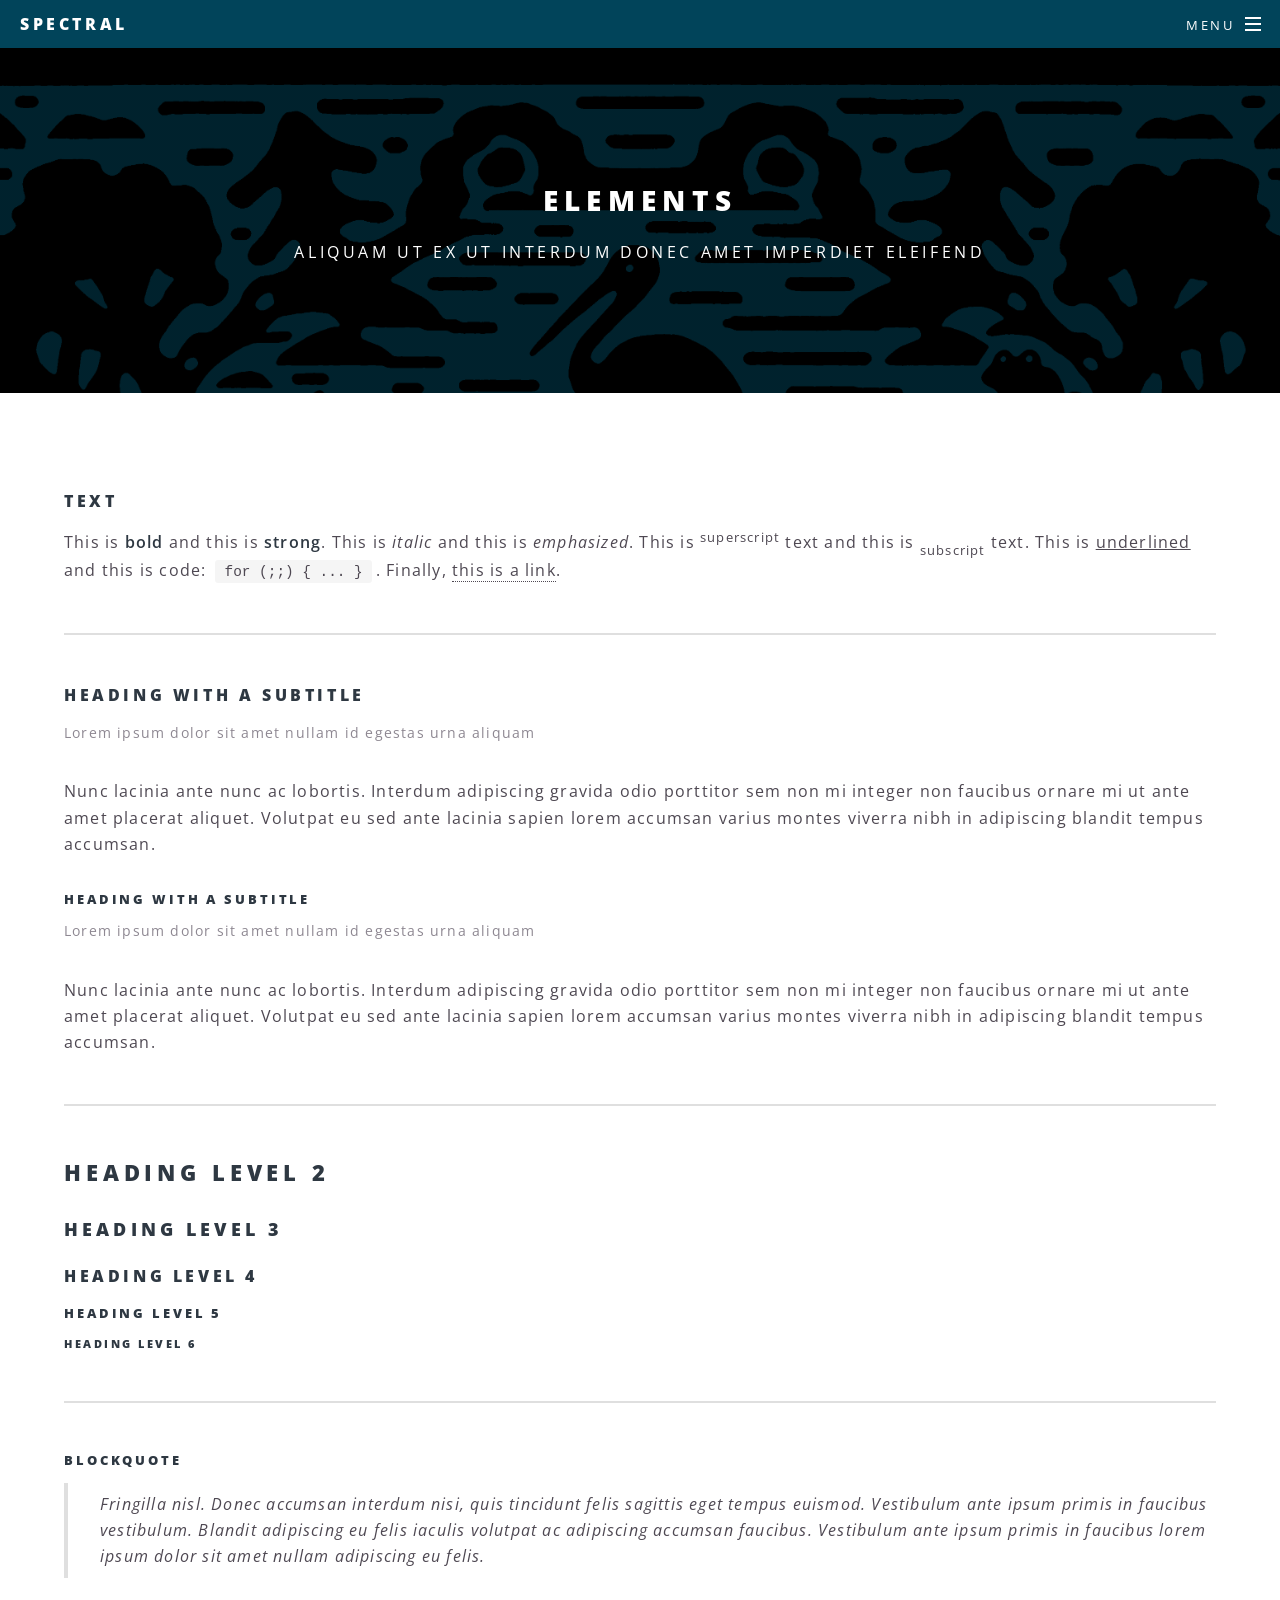
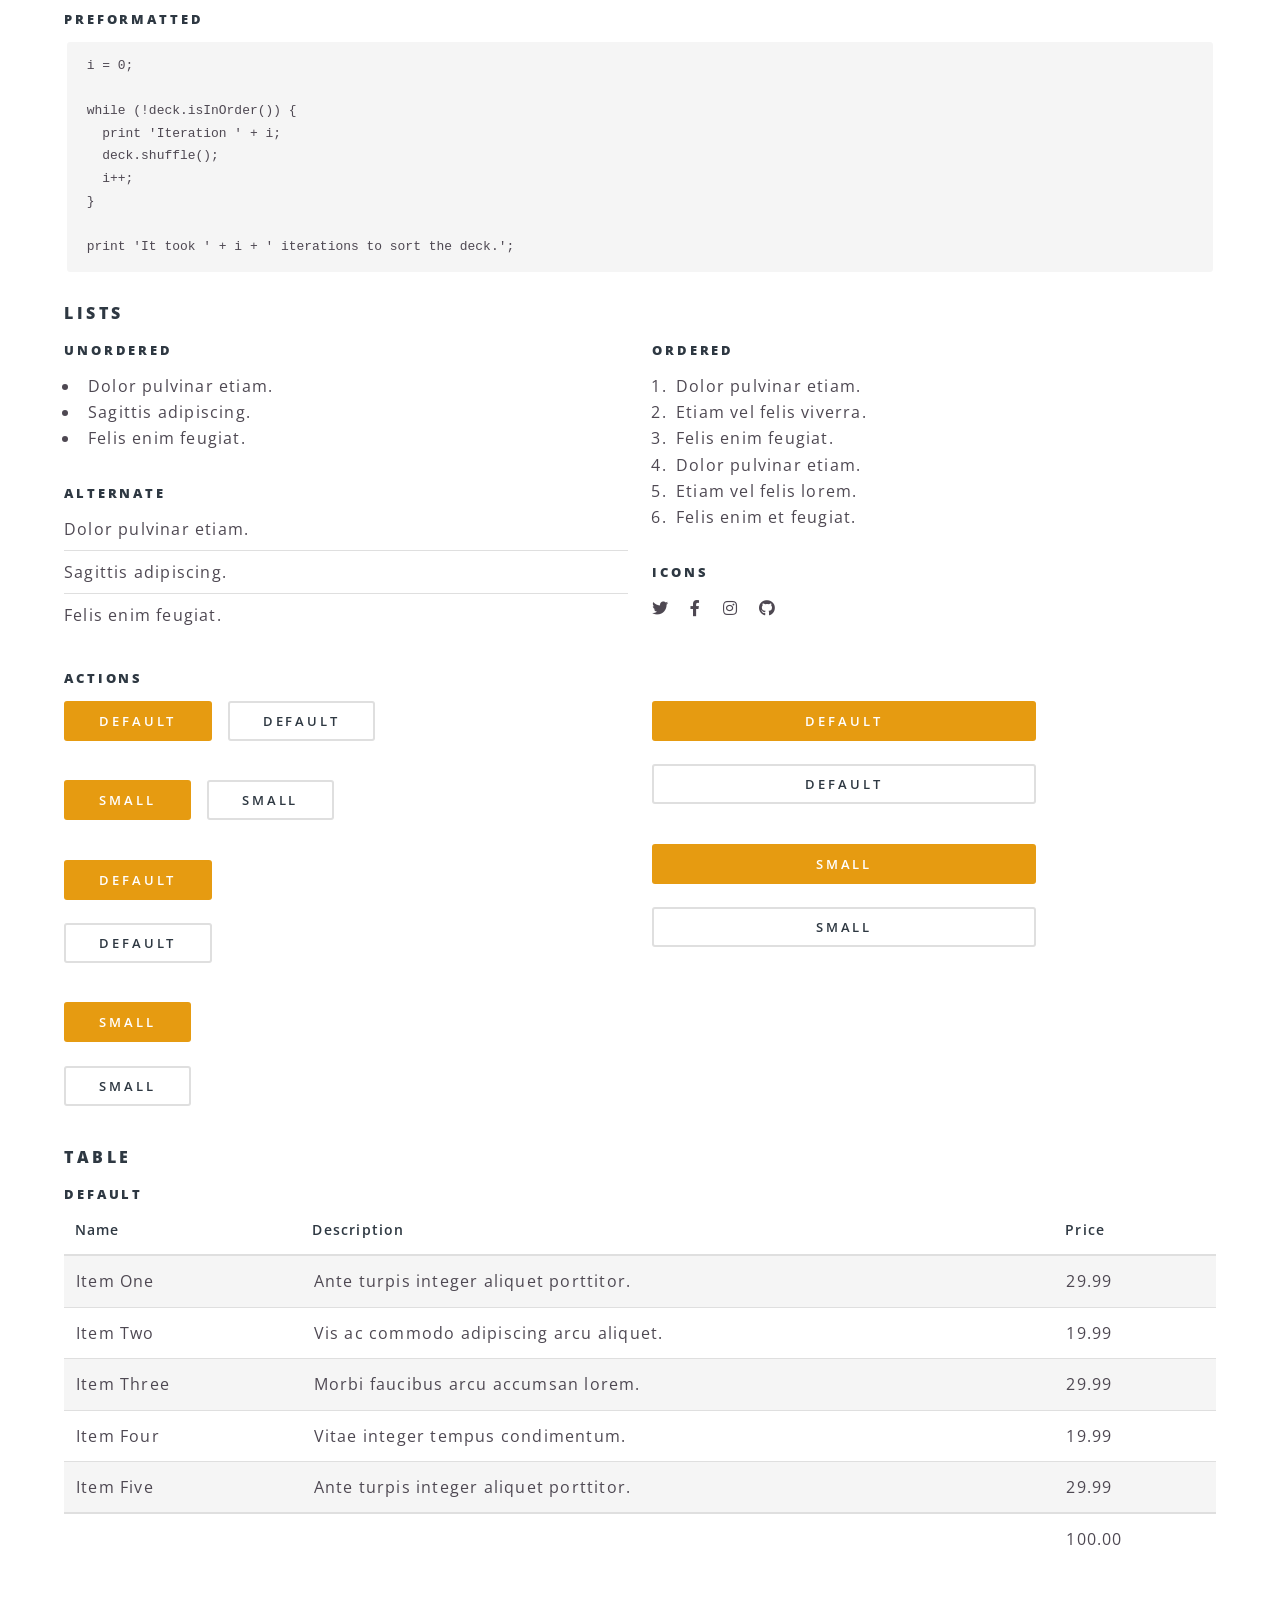
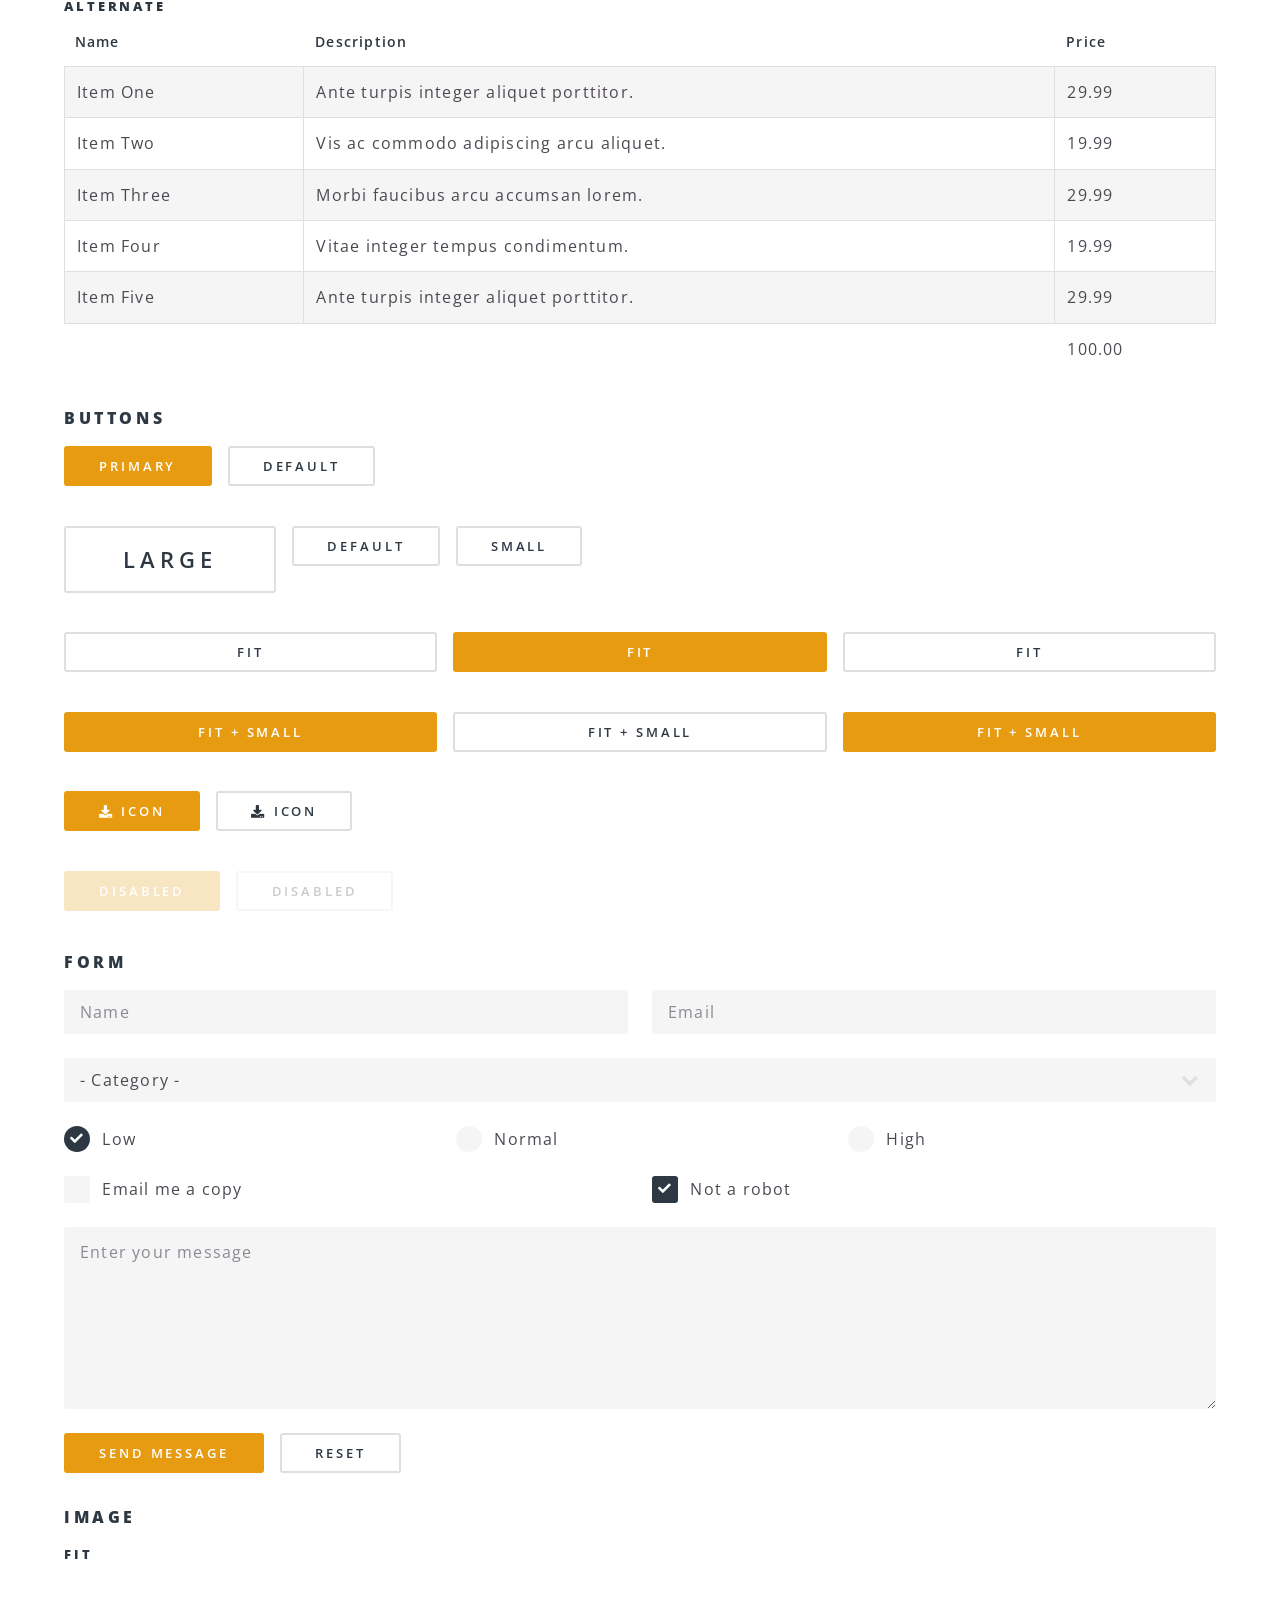
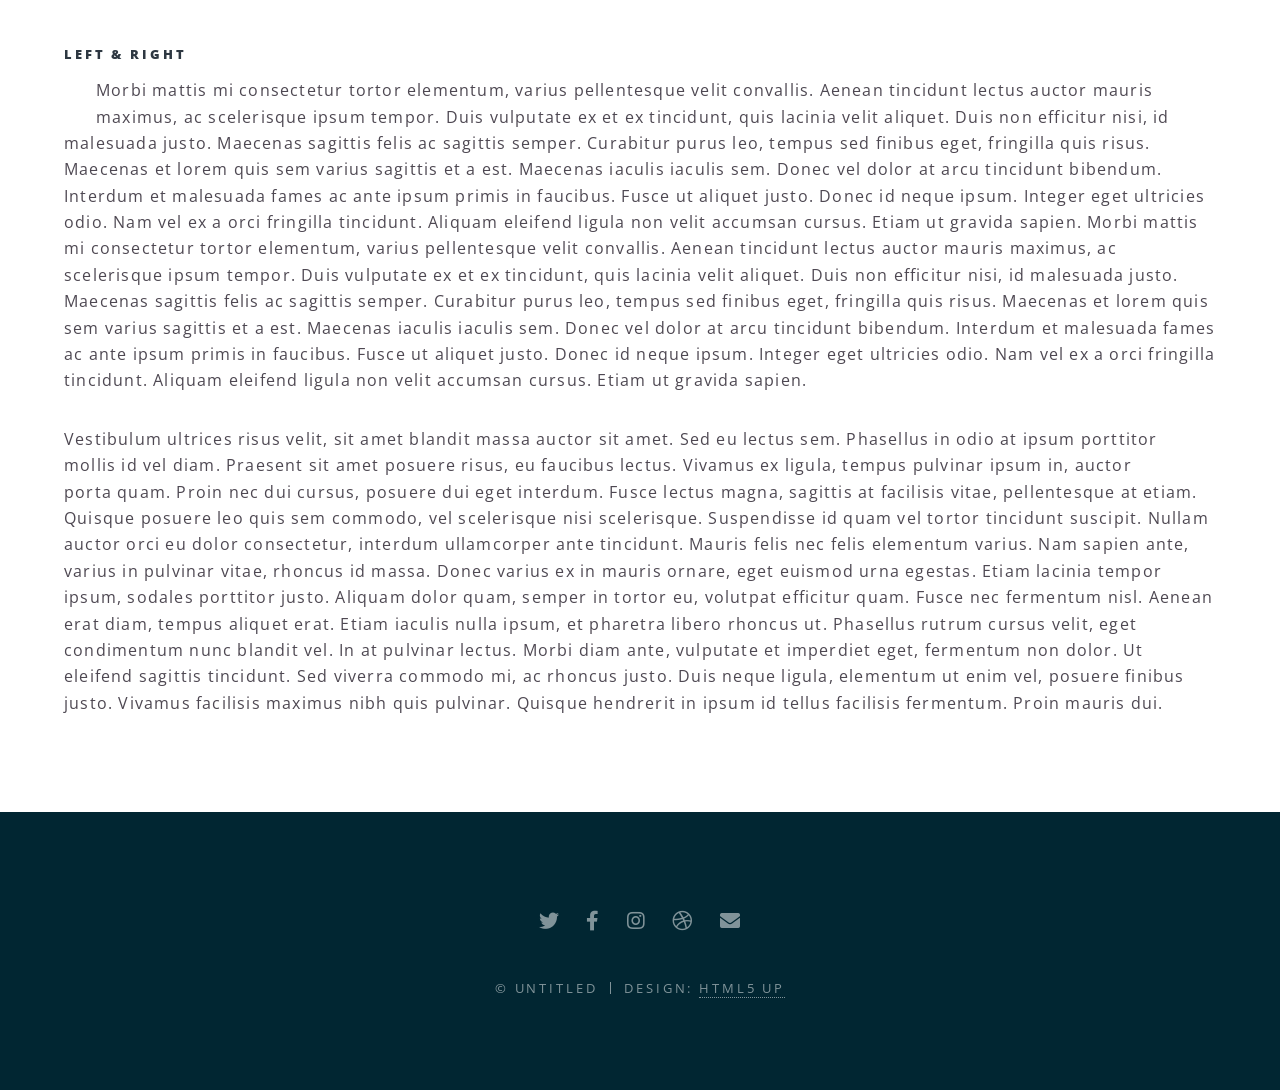
==== elements.html @ 8552f972 "basic page setup" ====
<!DOCTYPE HTML>
<html>
	<head>
		<title>Elements - Spectral by HTML5 UP</title>
		<meta charset="utf-8" />
		<meta name="viewport" content="width=device-width, initial-scale=1, user-scalable=no" />
		<link rel="stylesheet" href="assets/css/main.css" />
		<noscript><link rel="stylesheet" href="assets/css/noscript.css" /></noscript>
	</head>
	<body class="is-preload">

		<!-- Page Wrapper -->
			<div id="page-wrapper">

				<!-- Header -->
					<header id="header">
						<h1><a href="index.html">Spectral</a></h1>
						<nav id="nav">
							<ul>
								<li class="special">
									<a href="#menu" class="menuToggle"><span>Menu</span></a>
									<div id="menu">
										<ul>
											<li><a href="index.html">Home</a></li>
											<li><a href="generic.html">Generic</a></li>
											<li><a href="elements.html">Elements</a></li>
											<li><a href="#">Sign Up</a></li>
											<li><a href="#">Log In</a></li>
										</ul>
									</div>
								</li>
							</ul>
						</nav>
					</header>

				<!-- Main -->
					<article id="main">
						<header>
							<h2>Elements</h2>
							<p>Aliquam ut ex ut interdum donec amet imperdiet eleifend</p>
						</header>
						<section class="wrapper style5">
							<div class="inner">

								<section>
									<h4>Text</h4>
									<p>This is <b>bold</b> and this is <strong>strong</strong>. This is <i>italic</i> and this is <em>emphasized</em>.
									This is <sup>superscript</sup> text and this is <sub>subscript</sub> text.
									This is <u>underlined</u> and this is code: <code>for (;;) { ... }</code>. Finally, <a href="#">this is a link</a>.</p>
									<hr />
									<header>
										<h4>Heading with a Subtitle</h4>
										<p>Lorem ipsum dolor sit amet nullam id egestas urna aliquam</p>
									</header>
									<p>Nunc lacinia ante nunc ac lobortis. Interdum adipiscing gravida odio porttitor sem non mi integer non faucibus ornare mi ut ante amet placerat aliquet. Volutpat eu sed ante lacinia sapien lorem accumsan varius montes viverra nibh in adipiscing blandit tempus accumsan.</p>
									<header>
										<h5>Heading with a Subtitle</h5>
										<p>Lorem ipsum dolor sit amet nullam id egestas urna aliquam</p>
									</header>
									<p>Nunc lacinia ante nunc ac lobortis. Interdum adipiscing gravida odio porttitor sem non mi integer non faucibus ornare mi ut ante amet placerat aliquet. Volutpat eu sed ante lacinia sapien lorem accumsan varius montes viverra nibh in adipiscing blandit tempus accumsan.</p>
									<hr />
									<h2>Heading Level 2</h2>
									<h3>Heading Level 3</h3>
									<h4>Heading Level 4</h4>
									<h5>Heading Level 5</h5>
									<h6>Heading Level 6</h6>
									<hr />
									<h5>Blockquote</h5>
									<blockquote>Fringilla nisl. Donec accumsan interdum nisi, quis tincidunt felis sagittis eget tempus euismod. Vestibulum ante ipsum primis in faucibus vestibulum. Blandit adipiscing eu felis iaculis volutpat ac adipiscing accumsan faucibus. Vestibulum ante ipsum primis in faucibus lorem ipsum dolor sit amet nullam adipiscing eu felis.</blockquote>
									<h5>Preformatted</h5>
									<pre><code>i = 0;

while (!deck.isInOrder()) {
  print 'Iteration ' + i;
  deck.shuffle();
  i++;
}

print 'It took ' + i + ' iterations to sort the deck.';</code></pre>
								</section>

								<section>
									<h4>Lists</h4>
									<div class="row">
										<div class="col-6 col-12-medium">
											<h5>Unordered</h5>
											<ul>
												<li>Dolor pulvinar etiam.</li>
												<li>Sagittis adipiscing.</li>
												<li>Felis enim feugiat.</li>
											</ul>
											<h5>Alternate</h5>
											<ul class="alt">
												<li>Dolor pulvinar etiam.</li>
												<li>Sagittis adipiscing.</li>
												<li>Felis enim feugiat.</li>
											</ul>
										</div>
										<div class="col-6 col-12-medium">
											<h5>Ordered</h5>
											<ol>
												<li>Dolor pulvinar etiam.</li>
												<li>Etiam vel felis viverra.</li>
												<li>Felis enim feugiat.</li>
												<li>Dolor pulvinar etiam.</li>
												<li>Etiam vel felis lorem.</li>
												<li>Felis enim et feugiat.</li>
											</ol>
											<h5>Icons</h5>
											<ul class="icons">
												<li><a href="#" class="icon brands fa-twitter"><span class="label">Twitter</span></a></li>
												<li><a href="#" class="icon brands fa-facebook-f"><span class="label">Facebook</span></a></li>
												<li><a href="#" class="icon brands fa-instagram"><span class="label">Instagram</span></a></li>
												<li><a href="#" class="icon brands fa-github"><span class="label">Github</span></a></li>
											</ul>
										</div>
									</div>
									<h5>Actions</h5>
									<div class="row">
										<div class="col-6 col-12-medium">
											<ul class="actions">
												<li><a href="#" class="button primary">Default</a></li>
												<li><a href="#" class="button">Default</a></li>
											</ul>
											<ul class="actions small">
												<li><a href="#" class="button primary small">Small</a></li>
												<li><a href="#" class="button small">Small</a></li>
											</ul>
											<ul class="actions stacked">
												<li><a href="#" class="button primary">Default</a></li>
												<li><a href="#" class="button">Default</a></li>
											</ul>
											<ul class="actions stacked">
												<li><a href="#" class="button primary small">Small</a></li>
												<li><a href="#" class="button small">Small</a></li>
											</ul>
										</div>
										<div class="col-6 col-12-medium">
											<ul class="actions stacked">
												<li><a href="#" class="button primary fit">Default</a></li>
												<li><a href="#" class="button fit">Default</a></li>
											</ul>
											<ul class="actions stacked">
												<li><a href="#" class="button primary small fit">Small</a></li>
												<li><a href="#" class="button small fit">Small</a></li>
											</ul>
										</div>
									</div>
								</section>

								<section>
									<h4>Table</h4>
									<h5>Default</h5>
									<div class="table-wrapper">
										<table>
											<thead>
												<tr>
													<th>Name</th>
													<th>Description</th>
													<th>Price</th>
												</tr>
											</thead>
											<tbody>
												<tr>
													<td>Item One</td>
													<td>Ante turpis integer aliquet porttitor.</td>
													<td>29.99</td>
												</tr>
												<tr>
													<td>Item Two</td>
													<td>Vis ac commodo adipiscing arcu aliquet.</td>
													<td>19.99</td>
												</tr>
												<tr>
													<td>Item Three</td>
													<td> Morbi faucibus arcu accumsan lorem.</td>
													<td>29.99</td>
												</tr>
												<tr>
													<td>Item Four</td>
													<td>Vitae integer tempus condimentum.</td>
													<td>19.99</td>
												</tr>
												<tr>
													<td>Item Five</td>
													<td>Ante turpis integer aliquet porttitor.</td>
													<td>29.99</td>
												</tr>
											</tbody>
											<tfoot>
												<tr>
													<td colspan="2"></td>
													<td>100.00</td>
												</tr>
											</tfoot>
										</table>
									</div>

									<h5>Alternate</h5>
									<div class="table-wrapper">
										<table class="alt">
											<thead>
												<tr>
													<th>Name</th>
													<th>Description</th>
													<th>Price</th>
												</tr>
											</thead>
											<tbody>
												<tr>
													<td>Item One</td>
													<td>Ante turpis integer aliquet porttitor.</td>
													<td>29.99</td>
												</tr>
												<tr>
													<td>Item Two</td>
													<td>Vis ac commodo adipiscing arcu aliquet.</td>
													<td>19.99</td>
												</tr>
												<tr>
													<td>Item Three</td>
													<td> Morbi faucibus arcu accumsan lorem.</td>
													<td>29.99</td>
												</tr>
												<tr>
													<td>Item Four</td>
													<td>Vitae integer tempus condimentum.</td>
													<td>19.99</td>
												</tr>
												<tr>
													<td>Item Five</td>
													<td>Ante turpis integer aliquet porttitor.</td>
													<td>29.99</td>
												</tr>
											</tbody>
											<tfoot>
												<tr>
													<td colspan="2"></td>
													<td>100.00</td>
												</tr>
											</tfoot>
										</table>
									</div>
								</section>

								<section>
									<h4>Buttons</h4>
									<ul class="actions">
										<li><a href="#" class="button primary">Primary</a></li>
										<li><a href="#" class="button">Default</a></li>
									</ul>
									<ul class="actions">
										<li><a href="#" class="button large">Large</a></li>
										<li><a href="#" class="button">Default</a></li>
										<li><a href="#" class="button small">Small</a></li>
									</ul>
									<ul class="actions fit">
										<li><a href="#" class="button fit">Fit</a></li>
										<li><a href="#" class="button primary fit">Fit</a></li>
										<li><a href="#" class="button fit">Fit</a></li>
									</ul>
									<ul class="actions fit small">
										<li><a href="#" class="button primary fit small">Fit + Small</a></li>
										<li><a href="#" class="button fit small">Fit + Small</a></li>
										<li><a href="#" class="button primary fit small">Fit + Small</a></li>
									</ul>
									<ul class="actions">
										<li><a href="#" class="button primary icon solid fa-download">Icon</a></li>
										<li><a href="#" class="button icon solid fa-download">Icon</a></li>
									</ul>
									<ul class="actions">
										<li><span class="button primary disabled">Disabled</span></li>
										<li><span class="button disabled">Disabled</span></li>
									</ul>
								</section>

								<section>
									<h4>Form</h4>
									<form method="post" action="#">
										<div class="row gtr-uniform">
											<div class="col-6 col-12-xsmall">
												<input type="text" name="demo-name" id="demo-name" value="" placeholder="Name" />
											</div>
											<div class="col-6 col-12-xsmall">
												<input type="email" name="demo-email" id="demo-email" value="" placeholder="Email" />
											</div>
											<div class="col-12">
												<select name="demo-category" id="demo-category">
													<option value="">- Category -</option>
													<option value="1">Manufacturing</option>
													<option value="1">Shipping</option>
													<option value="1">Administration</option>
													<option value="1">Human Resources</option>
												</select>
											</div>
											<div class="col-4 col-12-small">
												<input type="radio" id="demo-priority-low" name="demo-priority" checked>
												<label for="demo-priority-low">Low</label>
											</div>
											<div class="col-4 col-12-small">
												<input type="radio" id="demo-priority-normal" name="demo-priority">
												<label for="demo-priority-normal">Normal</label>
											</div>
											<div class="col-4 col-12-small">
												<input type="radio" id="demo-priority-high" name="demo-priority">
												<label for="demo-priority-high">High</label>
											</div>
											<div class="col-6 col-12-small">
												<input type="checkbox" id="demo-copy" name="demo-copy">
												<label for="demo-copy">Email me a copy</label>
											</div>
											<div class="col-6 col-12-small">
												<input type="checkbox" id="demo-human" name="demo-human" checked>
												<label for="demo-human">Not a robot</label>
											</div>
											<div class="col-12">
												<textarea name="demo-message" id="demo-message" placeholder="Enter your message" rows="6"></textarea>
											</div>
											<div class="col-12">
												<ul class="actions">
													<li><input type="submit" value="Send Message" class="primary" /></li>
													<li><input type="reset" value="Reset" /></li>
												</ul>
											</div>
										</div>
									</form>
								</section>

								<section>
									<h4>Image</h4>
									<h5>Fit</h5>
									<div class="box alt">
										<div class="row gtr-50 gtr-uniform">
											<div class="col-12"><span class="image fit"><img src="images/banner.jpg" alt="" /></span></div>
											<div class="col-4"><span class="image fit"><img src="images/pic01.jpg" alt="" /></span></div>
											<div class="col-4"><span class="image fit"><img src="images/pic02.jpg" alt="" /></span></div>
											<div class="col-4"><span class="image fit"><img src="images/pic03.jpg" alt="" /></span></div>
											<div class="col-4"><span class="image fit"><img src="images/pic03.jpg" alt="" /></span></div>
											<div class="col-4"><span class="image fit"><img src="images/pic02.jpg" alt="" /></span></div>
											<div class="col-4"><span class="image fit"><img src="images/pic01.jpg" alt="" /></span></div>
											<div class="col-4"><span class="image fit"><img src="images/pic02.jpg" alt="" /></span></div>
											<div class="col-4"><span class="image fit"><img src="images/pic01.jpg" alt="" /></span></div>
											<div class="col-4"><span class="image fit"><img src="images/pic03.jpg" alt="" /></span></div>
										</div>
									</div>
									<h5>Left &amp; Right</h5>
									<p><span class="image left"><img src="images/pic04.jpg" alt="" /></span>Morbi mattis mi consectetur tortor elementum, varius pellentesque velit convallis. Aenean tincidunt lectus auctor mauris maximus, ac scelerisque ipsum tempor. Duis vulputate ex et ex tincidunt, quis lacinia velit aliquet. Duis non efficitur nisi, id malesuada justo. Maecenas sagittis felis ac sagittis semper. Curabitur purus leo, tempus sed finibus eget, fringilla quis risus. Maecenas et lorem quis sem varius sagittis et a est. Maecenas iaculis iaculis sem. Donec vel dolor at arcu tincidunt bibendum. Interdum et malesuada fames ac ante ipsum primis in faucibus. Fusce ut aliquet justo. Donec id neque ipsum. Integer eget ultricies odio. Nam vel ex a orci fringilla tincidunt. Aliquam eleifend ligula non velit accumsan cursus. Etiam ut gravida sapien. Morbi mattis mi consectetur tortor elementum, varius pellentesque velit convallis. Aenean tincidunt lectus auctor mauris maximus, ac scelerisque ipsum tempor. Duis vulputate ex et ex tincidunt, quis lacinia velit aliquet. Duis non efficitur nisi, id malesuada justo. Maecenas sagittis felis ac sagittis semper. Curabitur purus leo, tempus sed finibus eget, fringilla quis risus. Maecenas et lorem quis sem varius sagittis et a est. Maecenas iaculis iaculis sem. Donec vel dolor at arcu tincidunt bibendum. Interdum et malesuada fames ac ante ipsum primis in faucibus. Fusce ut aliquet justo. Donec id neque ipsum. Integer eget ultricies odio. Nam vel ex a orci fringilla tincidunt. Aliquam eleifend ligula non velit accumsan cursus. Etiam ut gravida sapien.</p>
									<p><span class="image right"><img src="images/pic05.jpg" alt="" /></span>Vestibulum ultrices risus velit, sit amet blandit massa auctor sit amet. Sed eu lectus sem. Phasellus in odio at ipsum porttitor mollis id vel diam. Praesent sit amet posuere risus, eu faucibus lectus. Vivamus ex ligula, tempus pulvinar ipsum in, auctor porta quam. Proin nec dui cursus, posuere dui eget interdum. Fusce lectus magna, sagittis at facilisis vitae, pellentesque at etiam. Quisque posuere leo quis sem commodo, vel scelerisque nisi scelerisque. Suspendisse id quam vel tortor tincidunt suscipit. Nullam auctor orci eu dolor consectetur, interdum ullamcorper ante tincidunt. Mauris felis nec felis elementum varius. Nam sapien ante, varius in pulvinar vitae, rhoncus id massa. Donec varius ex in mauris ornare, eget euismod urna egestas. Etiam lacinia tempor ipsum, sodales porttitor justo. Aliquam dolor quam, semper in tortor eu, volutpat efficitur quam. Fusce nec fermentum nisl. Aenean erat diam, tempus aliquet erat. Etiam iaculis nulla ipsum, et pharetra libero rhoncus ut. Phasellus rutrum cursus velit, eget condimentum nunc blandit vel. In at pulvinar lectus. Morbi diam ante, vulputate et imperdiet eget, fermentum non dolor. Ut eleifend sagittis tincidunt. Sed viverra commodo mi, ac rhoncus justo. Duis neque ligula, elementum ut enim vel, posuere finibus justo. Vivamus facilisis maximus nibh quis pulvinar. Quisque hendrerit in ipsum id tellus facilisis fermentum. Proin mauris dui.</p>
								</section>

							</div>
						</section>
					</article>

				<!-- Footer -->
					<footer id="footer">
						<ul class="icons">
							<li><a href="#" class="icon brands fa-twitter"><span class="label">Twitter</span></a></li>
							<li><a href="#" class="icon brands fa-facebook-f"><span class="label">Facebook</span></a></li>
							<li><a href="#" class="icon brands fa-instagram"><span class="label">Instagram</span></a></li>
							<li><a href="#" class="icon brands fa-dribbble"><span class="label">Dribbble</span></a></li>
							<li><a href="#" class="icon solid fa-envelope"><span class="label">Email</span></a></li>
						</ul>
						<ul class="copyright">
							<li>&copy; Untitled</li><li>Design: <a href="http://html5up.net">HTML5 UP</a></li>
						</ul>
					</footer>

			</div>

		<!-- Scripts -->
			<script src="assets/js/jquery.min.js"></script>
			<script src="assets/js/jquery.scrollex.min.js"></script>
			<script src="assets/js/jquery.scrolly.min.js"></script>
			<script src="assets/js/browser.min.js"></script>
			<script src="assets/js/breakpoints.min.js"></script>
			<script src="assets/js/util.js"></script>
			<script src="assets/js/main.js"></script>

	</body>
</html>
---- assets/css/main.css ----
@import 'fontawesome-all.min.css';
@import url("https://fonts.googleapis.com/css?family=Open+Sans:400,400italic,600,600italic,800,800italic");
html, body, div, span, applet, object,
iframe, h1, h2, h3, h4, h5, h6, p, blockquote,
pre, a, abbr, acronym, address, big, cite,
code, del, dfn, em, img, ins, kbd, q, s, samp,
small, strike, strong, sub, sup, tt, var, b,
u, i, center, dl, dt, dd, ol, ul, li, fieldset,
form, label, legend, table, caption, tbody,
tfoot, thead, tr, th, td, article, aside,
canvas, details, embed, figure, figcaption,
footer, header, hgroup, menu, nav, output, ruby,
section, summary, time, mark, audio, video {
  margin: 0;
  padding: 0;
  border: 0;
  font-size: 100%;
  font: inherit;
  vertical-align: baseline;
}

article, aside, details, figcaption, figure,
footer, header, hgroup, menu, nav, section {
  display: block;
}

body {
  line-height: 1;
}

ol, ul {
  list-style: none;
}

blockquote, q {
  quotes: none;
}
blockquote:before, blockquote:after, q:before, q:after {
  content: "";
  content: none;
}

table {
  border-collapse: collapse;
  border-spacing: 0;
}

body {
  -webkit-text-size-adjust: none;
}

mark {
  background-color: transparent;
  color: inherit;
}

input::-moz-focus-inner {
  border: 0;
  padding: 0;
}

input, select, textarea {
  -moz-appearance: none;
  -webkit-appearance: none;
  -ms-appearance: none;
  appearance: none;
}

/* Basic */
@-ms-viewport {
  width: device-width;
}
html {
  box-sizing: border-box;
}

*, *:before, *:after {
  box-sizing: inherit;
}

body {
  background: #01445A;
}
body.is-preload *, body.is-preload *:before, body.is-preload *:after {
  -moz-animation: none !important;
  -webkit-animation: none !important;
  -ms-animation: none !important;
  animation: none !important;
  -moz-transition: none !important;
  -webkit-transition: none !important;
  -ms-transition: none !important;
  transition: none !important;
}

body, input, select, textarea {
  color: #fff;
  font-family: "Open Sans", Helvetica, sans-serif;
  font-size: 15pt;
  font-weight: 400;
  letter-spacing: 0.075em;
  line-height: 1.65em;
}
@media screen and (max-width: 1680px) {
  body, input, select, textarea {
    font-size: 13pt;
  }
}
@media screen and (max-width: 1280px) {
  body, input, select, textarea {
    font-size: 12pt;
  }
}
@media screen and (max-width: 736px) {
  body, input, select, textarea {
    font-size: 11pt;
    letter-spacing: 0.0375em;
  }
}

a {
  -moz-transition: color 0.2s ease, border-bottom-color 0.2s ease;
  -webkit-transition: color 0.2s ease, border-bottom-color 0.2s ease;
  -ms-transition: color 0.2s ease, border-bottom-color 0.2s ease;
  transition: color 0.2s ease, border-bottom-color 0.2s ease;
  border-bottom: dotted 1px;
  color: inherit;
  text-decoration: none;
}
a:hover {
  border-bottom-color: transparent;
}

strong, b {
  color: #fff;
  font-weight: 600;
}

em, i {
  font-style: italic;
}

p {
  margin: 0 0 2em 0;
}

h1, h2, h3, h4, h5, h6 {
  color: #fff;
  font-weight: 800;
  letter-spacing: 0.225em;
  line-height: 1em;
  margin: 0 0 1em 0;
  text-transform: uppercase;
}
h1 a, h2 a, h3 a, h4 a, h5 a, h6 a {
  color: inherit;
  text-decoration: none;
}

h2 {
  font-size: 1.35em;
  line-height: 1.75em;
}
@media screen and (max-width: 736px) {
  h2 {
    font-size: 1.1em;
    line-height: 1.65em;
  }
}

h3 {
  font-size: 1.15em;
  line-height: 1.75em;
}
@media screen and (max-width: 736px) {
  h3 {
    font-size: 1em;
    line-height: 1.65em;
  }
}

h4 {
  font-size: 1em;
  line-height: 1.5em;
}

h5 {
  font-size: 0.8em;
  line-height: 1.5em;
}

h6 {
  font-size: 0.7em;
  line-height: 1.5em;
}

sub {
  font-size: 0.8em;
  position: relative;
  top: 0.5em;
}

sup {
  font-size: 0.8em;
  position: relative;
  top: -0.5em;
}

hr {
  border: 0;
  border-bottom: solid 2px #fff;
  margin: 3em 0;
}
hr.major {
  margin: 4.5em 0;
}

blockquote {
  border-left: solid 4px #fff;
  font-style: italic;
  margin: 0 0 2em 0;
  padding: 0.5em 0 0.5em 2em;
}

code {
  background: rgba(144, 144, 144, 0.25);
  border-radius: 3px;
  font-family: "Courier New", monospace;
  font-size: 0.9em;
  letter-spacing: 0;
  margin: 0 0.25em;
  padding: 0.25em 0.65em;
}

pre {
  -webkit-overflow-scrolling: touch;
  font-family: "Courier New", monospace;
  font-size: 0.9em;
  margin: 0 0 2em 0;
}
pre code {
  display: block;
  line-height: 1.75em;
  padding: 1em 1.5em;
  overflow-x: auto;
}

.align-left {
  text-align: left;
}

.align-center {
  text-align: center;
}

.align-right {
  text-align: right;
}

/* Row */
.row {
  display: flex;
  flex-wrap: wrap;
  box-sizing: border-box;
  align-items: stretch;
}
.row > * {
  box-sizing: border-box;
}
.row.gtr-uniform > * > :last-child {
  margin-bottom: 0;
}
.row.aln-left {
  justify-content: flex-start;
}
.row.aln-center {
  justify-content: center;
}
.row.aln-right {
  justify-content: flex-end;
}
.row.aln-top {
  align-items: flex-start;
}
.row.aln-middle {
  align-items: center;
}
.row.aln-bottom {
  align-items: flex-end;
}
.row > .imp {
  order: -1;
}
.row > .col-1 {
  width: 8.3333333333%;
}
.row > .off-1 {
  margin-left: 8.3333333333%;
}
.row > .col-2 {
  width: 16.6666666667%;
}
.row > .off-2 {
  margin-left: 16.6666666667%;
}
.row > .col-3 {
  width: 25%;
}
.row > .off-3 {
  margin-left: 25%;
}
.row > .col-4 {
  width: 33.3333333333%;
}
.row > .off-4 {
  margin-left: 33.3333333333%;
}
.row > .col-5 {
  width: 41.6666666667%;
}
.row > .off-5 {
  margin-left: 41.6666666667%;
}
.row > .col-6 {
  width: 50%;
}
.row > .off-6 {
  margin-left: 50%;
}
.row > .col-7 {
  width: 58.3333333333%;
}
.row > .off-7 {
  margin-left: 58.3333333333%;
}
.row > .col-8 {
  width: 66.6666666667%;
}
.row > .off-8 {
  margin-left: 66.6666666667%;
}
.row > .col-9 {
  width: 75%;
}
.row > .off-9 {
  margin-left: 75%;
}
.row > .col-10 {
  width: 83.3333333333%;
}
.row > .off-10 {
  margin-left: 83.3333333333%;
}
.row > .col-11 {
  width: 91.6666666667%;
}
.row > .off-11 {
  margin-left: 91.6666666667%;
}
.row > .col-12 {
  width: 100%;
}
.row > .off-12 {
  margin-left: 100%;
}
.row.gtr-0 {
  margin-top: 0;
  margin-left: 0em;
}
.row.gtr-0 > * {
  padding: 0 0 0 0em;
}
.row.gtr-0.gtr-uniform {
  margin-top: 0em;
}
.row.gtr-0.gtr-uniform > * {
  padding-top: 0em;
}
.row.gtr-25 {
  margin-top: 0;
  margin-left: -0.375em;
}
.row.gtr-25 > * {
  padding: 0 0 0 0.375em;
}
.row.gtr-25.gtr-uniform {
  margin-top: -0.375em;
}
.row.gtr-25.gtr-uniform > * {
  padding-top: 0.375em;
}
.row.gtr-50 {
  margin-top: 0;
  margin-left: -0.75em;
}
.row.gtr-50 > * {
  padding: 0 0 0 0.75em;
}
.row.gtr-50.gtr-uniform {
  margin-top: -0.75em;
}
.row.gtr-50.gtr-uniform > * {
  padding-top: 0.75em;
}
.row {
  margin-top: 0;
  margin-left: -1.5em;
}
.row > * {
  padding: 0 0 0 1.5em;
}
.row.gtr-uniform {
  margin-top: -1.5em;
}
.row.gtr-uniform > * {
  padding-top: 1.5em;
}
.row.gtr-150 {
  margin-top: 0;
  margin-left: -2.25em;
}
.row.gtr-150 > * {
  padding: 0 0 0 2.25em;
}
.row.gtr-150.gtr-uniform {
  margin-top: -2.25em;
}
.row.gtr-150.gtr-uniform > * {
  padding-top: 2.25em;
}
.row.gtr-200 {
  margin-top: 0;
  margin-left: -3em;
}
.row.gtr-200 > * {
  padding: 0 0 0 3em;
}
.row.gtr-200.gtr-uniform {
  margin-top: -3em;
}
.row.gtr-200.gtr-uniform > * {
  padding-top: 3em;
}
@media screen and (max-width: 1680px) {
  .row {
    display: flex;
    flex-wrap: wrap;
    box-sizing: border-box;
    align-items: stretch;
  }
  .row > * {
    box-sizing: border-box;
  }
  .row.gtr-uniform > * > :last-child {
    margin-bottom: 0;
  }
  .row.aln-left {
    justify-content: flex-start;
  }
  .row.aln-center {
    justify-content: center;
  }
  .row.aln-right {
    justify-content: flex-end;
  }
  .row.aln-top {
    align-items: flex-start;
  }
  .row.aln-middle {
    align-items: center;
  }
  .row.aln-bottom {
    align-items: flex-end;
  }
  .row > .imp-xlarge {
    order: -1;
  }
  .row > .col-1-xlarge {
    width: 8.3333333333%;
  }
  .row > .off-1-xlarge {
    margin-left: 8.3333333333%;
  }
  .row > .col-2-xlarge {
    width: 16.6666666667%;
  }
  .row > .off-2-xlarge {
    margin-left: 16.6666666667%;
  }
  .row > .col-3-xlarge {
    width: 25%;
  }
  .row > .off-3-xlarge {
    margin-left: 25%;
  }
  .row > .col-4-xlarge {
    width: 33.3333333333%;
  }
  .row > .off-4-xlarge {
    margin-left: 33.3333333333%;
  }
  .row > .col-5-xlarge {
    width: 41.6666666667%;
  }
  .row > .off-5-xlarge {
    margin-left: 41.6666666667%;
  }
  .row > .col-6-xlarge {
    width: 50%;
  }
  .row > .off-6-xlarge {
    margin-left: 50%;
  }
  .row > .col-7-xlarge {
    width: 58.3333333333%;
  }
  .row > .off-7-xlarge {
    margin-left: 58.3333333333%;
  }
  .row > .col-8-xlarge {
    width: 66.6666666667%;
  }
  .row > .off-8-xlarge {
    margin-left: 66.6666666667%;
  }
  .row > .col-9-xlarge {
    width: 75%;
  }
  .row > .off-9-xlarge {
    margin-left: 75%;
  }
  .row > .col-10-xlarge {
    width: 83.3333333333%;
  }
  .row > .off-10-xlarge {
    margin-left: 83.3333333333%;
  }
  .row > .col-11-xlarge {
    width: 91.6666666667%;
  }
  .row > .off-11-xlarge {
    margin-left: 91.6666666667%;
  }
  .row > .col-12-xlarge {
    width: 100%;
  }
  .row > .off-12-xlarge {
    margin-left: 100%;
  }
  .row.gtr-0 {
    margin-top: 0;
    margin-left: 0em;
  }
  .row.gtr-0 > * {
    padding: 0 0 0 0em;
  }
  .row.gtr-0.gtr-uniform {
    margin-top: 0em;
  }
  .row.gtr-0.gtr-uniform > * {
    padding-top: 0em;
  }
  .row.gtr-25 {
    margin-top: 0;
    margin-left: -0.375em;
  }
  .row.gtr-25 > * {
    padding: 0 0 0 0.375em;
  }
  .row.gtr-25.gtr-uniform {
    margin-top: -0.375em;
  }
  .row.gtr-25.gtr-uniform > * {
    padding-top: 0.375em;
  }
  .row.gtr-50 {
    margin-top: 0;
    margin-left: -0.75em;
  }
  .row.gtr-50 > * {
    padding: 0 0 0 0.75em;
  }
  .row.gtr-50.gtr-uniform {
    margin-top: -0.75em;
  }
  .row.gtr-50.gtr-uniform > * {
    padding-top: 0.75em;
  }
  .row {
    margin-top: 0;
    margin-left: -1.5em;
  }
  .row > * {
    padding: 0 0 0 1.5em;
  }
  .row.gtr-uniform {
    margin-top: -1.5em;
  }
  .row.gtr-uniform > * {
    padding-top: 1.5em;
  }
  .row.gtr-150 {
    margin-top: 0;
    margin-left: -2.25em;
  }
  .row.gtr-150 > * {
    padding: 0 0 0 2.25em;
  }
  .row.gtr-150.gtr-uniform {
    margin-top: -2.25em;
  }
  .row.gtr-150.gtr-uniform > * {
    padding-top: 2.25em;
  }
  .row.gtr-200 {
    margin-top: 0;
    margin-left: -3em;
  }
  .row.gtr-200 > * {
    padding: 0 0 0 3em;
  }
  .row.gtr-200.gtr-uniform {
    margin-top: -3em;
  }
  .row.gtr-200.gtr-uniform > * {
    padding-top: 3em;
  }
}
@media screen and (max-width: 1280px) {
  .row {
    display: flex;
    flex-wrap: wrap;
    box-sizing: border-box;
    align-items: stretch;
  }
  .row > * {
    box-sizing: border-box;
  }
  .row.gtr-uniform > * > :last-child {
    margin-bottom: 0;
  }
  .row.aln-left {
    justify-content: flex-start;
  }
  .row.aln-center {
    justify-content: center;
  }
  .row.aln-right {
    justify-content: flex-end;
  }
  .row.aln-top {
    align-items: flex-start;
  }
  .row.aln-middle {
    align-items: center;
  }
  .row.aln-bottom {
    align-items: flex-end;
  }
  .row > .imp-large {
    order: -1;
  }
  .row > .col-1-large {
    width: 8.3333333333%;
  }
  .row > .off-1-large {
    margin-left: 8.3333333333%;
  }
  .row > .col-2-large {
    width: 16.6666666667%;
  }
  .row > .off-2-large {
    margin-left: 16.6666666667%;
  }
  .row > .col-3-large {
    width: 25%;
  }
  .row > .off-3-large {
    margin-left: 25%;
  }
  .row > .col-4-large {
    width: 33.3333333333%;
  }
  .row > .off-4-large {
    margin-left: 33.3333333333%;
  }
  .row > .col-5-large {
    width: 41.6666666667%;
  }
  .row > .off-5-large {
    margin-left: 41.6666666667%;
  }
  .row > .col-6-large {
    width: 50%;
  }
  .row > .off-6-large {
    margin-left: 50%;
  }
  .row > .col-7-large {
    width: 58.3333333333%;
  }
  .row > .off-7-large {
    margin-left: 58.3333333333%;
  }
  .row > .col-8-large {
    width: 66.6666666667%;
  }
  .row > .off-8-large {
    margin-left: 66.6666666667%;
  }
  .row > .col-9-large {
    width: 75%;
  }
  .row > .off-9-large {
    margin-left: 75%;
  }
  .row > .col-10-large {
    width: 83.3333333333%;
  }
  .row > .off-10-large {
    margin-left: 83.3333333333%;
  }
  .row > .col-11-large {
    width: 91.6666666667%;
  }
  .row > .off-11-large {
    margin-left: 91.6666666667%;
  }
  .row > .col-12-large {
    width: 100%;
  }
  .row > .off-12-large {
    margin-left: 100%;
  }
  .row.gtr-0 {
    margin-top: 0;
    margin-left: 0em;
  }
  .row.gtr-0 > * {
    padding: 0 0 0 0em;
  }
  .row.gtr-0.gtr-uniform {
    margin-top: 0em;
  }
  .row.gtr-0.gtr-uniform > * {
    padding-top: 0em;
  }
  .row.gtr-25 {
    margin-top: 0;
    margin-left: -0.375em;
  }
  .row.gtr-25 > * {
    padding: 0 0 0 0.375em;
  }
  .row.gtr-25.gtr-uniform {
    margin-top: -0.375em;
  }
  .row.gtr-25.gtr-uniform > * {
    padding-top: 0.375em;
  }
  .row.gtr-50 {
    margin-top: 0;
    margin-left: -0.75em;
  }
  .row.gtr-50 > * {
    padding: 0 0 0 0.75em;
  }
  .row.gtr-50.gtr-uniform {
    margin-top: -0.75em;
  }
  .row.gtr-50.gtr-uniform > * {
    padding-top: 0.75em;
  }
  .row {
    margin-top: 0;
    margin-left: -1.5em;
  }
  .row > * {
    padding: 0 0 0 1.5em;
  }
  .row.gtr-uniform {
    margin-top: -1.5em;
  }
  .row.gtr-uniform > * {
    padding-top: 1.5em;
  }
  .row.gtr-150 {
    margin-top: 0;
    margin-left: -2.25em;
  }
  .row.gtr-150 > * {
    padding: 0 0 0 2.25em;
  }
  .row.gtr-150.gtr-uniform {
    margin-top: -2.25em;
  }
  .row.gtr-150.gtr-uniform > * {
    padding-top: 2.25em;
  }
  .row.gtr-200 {
    margin-top: 0;
    margin-left: -3em;
  }
  .row.gtr-200 > * {
    padding: 0 0 0 3em;
  }
  .row.gtr-200.gtr-uniform {
    margin-top: -3em;
  }
  .row.gtr-200.gtr-uniform > * {
    padding-top: 3em;
  }
}
@media screen and (max-width: 980px) {
  .row {
    display: flex;
    flex-wrap: wrap;
    box-sizing: border-box;
    align-items: stretch;
  }
  .row > * {
    box-sizing: border-box;
  }
  .row.gtr-uniform > * > :last-child {
    margin-bottom: 0;
  }
  .row.aln-left {
    justify-content: flex-start;
  }
  .row.aln-center {
    justify-content: center;
  }
  .row.aln-right {
    justify-content: flex-end;
  }
  .row.aln-top {
    align-items: flex-start;
  }
  .row.aln-middle {
    align-items: center;
  }
  .row.aln-bottom {
    align-items: flex-end;
  }
  .row > .imp-medium {
    order: -1;
  }
  .row > .col-1-medium {
    width: 8.3333333333%;
  }
  .row > .off-1-medium {
    margin-left: 8.3333333333%;
  }
  .row > .col-2-medium {
    width: 16.6666666667%;
  }
  .row > .off-2-medium {
    margin-left: 16.6666666667%;
  }
  .row > .col-3-medium {
    width: 25%;
  }
  .row > .off-3-medium {
    margin-left: 25%;
  }
  .row > .col-4-medium {
    width: 33.3333333333%;
  }
  .row > .off-4-medium {
    margin-left: 33.3333333333%;
  }
  .row > .col-5-medium {
    width: 41.6666666667%;
  }
  .row > .off-5-medium {
    margin-left: 41.6666666667%;
  }
  .row > .col-6-medium {
    width: 50%;
  }
  .row > .off-6-medium {
    margin-left: 50%;
  }
  .row > .col-7-medium {
    width: 58.3333333333%;
  }
  .row > .off-7-medium {
    margin-left: 58.3333333333%;
  }
  .row > .col-8-medium {
    width: 66.6666666667%;
  }
  .row > .off-8-medium {
    margin-left: 66.6666666667%;
  }
  .row > .col-9-medium {
    width: 75%;
  }
  .row > .off-9-medium {
    margin-left: 75%;
  }
  .row > .col-10-medium {
    width: 83.3333333333%;
  }
  .row > .off-10-medium {
    margin-left: 83.3333333333%;
  }
  .row > .col-11-medium {
    width: 91.6666666667%;
  }
  .row > .off-11-medium {
    margin-left: 91.6666666667%;
  }
  .row > .col-12-medium {
    width: 100%;
  }
  .row > .off-12-medium {
    margin-left: 100%;
  }
  .row.gtr-0 {
    margin-top: 0;
    margin-left: 0em;
  }
  .row.gtr-0 > * {
    padding: 0 0 0 0em;
  }
  .row.gtr-0.gtr-uniform {
    margin-top: 0em;
  }
  .row.gtr-0.gtr-uniform > * {
    padding-top: 0em;
  }
  .row.gtr-25 {
    margin-top: 0;
    margin-left: -0.375em;
  }
  .row.gtr-25 > * {
    padding: 0 0 0 0.375em;
  }
  .row.gtr-25.gtr-uniform {
    margin-top: -0.375em;
  }
  .row.gtr-25.gtr-uniform > * {
    padding-top: 0.375em;
  }
  .row.gtr-50 {
    margin-top: 0;
    margin-left: -0.75em;
  }
  .row.gtr-50 > * {
    padding: 0 0 0 0.75em;
  }
  .row.gtr-50.gtr-uniform {
    margin-top: -0.75em;
  }
  .row.gtr-50.gtr-uniform > * {
    padding-top: 0.75em;
  }
  .row {
    margin-top: 0;
    margin-left: -1.5em;
  }
  .row > * {
    padding: 0 0 0 1.5em;
  }
  .row.gtr-uniform {
    margin-top: -1.5em;
  }
  .row.gtr-uniform > * {
    padding-top: 1.5em;
  }
  .row.gtr-150 {
    margin-top: 0;
    margin-left: -2.25em;
  }
  .row.gtr-150 > * {
    padding: 0 0 0 2.25em;
  }
  .row.gtr-150.gtr-uniform {
    margin-top: -2.25em;
  }
  .row.gtr-150.gtr-uniform > * {
    padding-top: 2.25em;
  }
  .row.gtr-200 {
    margin-top: 0;
    margin-left: -3em;
  }
  .row.gtr-200 > * {
    padding: 0 0 0 3em;
  }
  .row.gtr-200.gtr-uniform {
    margin-top: -3em;
  }
  .row.gtr-200.gtr-uniform > * {
    padding-top: 3em;
  }
}
@media screen and (max-width: 736px) {
  .row {
    display: flex;
    flex-wrap: wrap;
    box-sizing: border-box;
    align-items: stretch;
  }
  .row > * {
    box-sizing: border-box;
  }
  .row.gtr-uniform > * > :last-child {
    margin-bottom: 0;
  }
  .row.aln-left {
    justify-content: flex-start;
  }
  .row.aln-center {
    justify-content: center;
  }
  .row.aln-right {
    justify-content: flex-end;
  }
  .row.aln-top {
    align-items: flex-start;
  }
  .row.aln-middle {
    align-items: center;
  }
  .row.aln-bottom {
    align-items: flex-end;
  }
  .row > .imp-small {
    order: -1;
  }
  .row > .col-1-small {
    width: 8.3333333333%;
  }
  .row > .off-1-small {
    margin-left: 8.3333333333%;
  }
  .row > .col-2-small {
    width: 16.6666666667%;
  }
  .row > .off-2-small {
    margin-left: 16.6666666667%;
  }
  .row > .col-3-small {
    width: 25%;
  }
  .row > .off-3-small {
    margin-left: 25%;
  }
  .row > .col-4-small {
    width: 33.3333333333%;
  }
  .row > .off-4-small {
    margin-left: 33.3333333333%;
  }
  .row > .col-5-small {
    width: 41.6666666667%;
  }
  .row > .off-5-small {
    margin-left: 41.6666666667%;
  }
  .row > .col-6-small {
    width: 50%;
  }
  .row > .off-6-small {
    margin-left: 50%;
  }
  .row > .col-7-small {
    width: 58.3333333333%;
  }
  .row > .off-7-small {
    margin-left: 58.3333333333%;
  }
  .row > .col-8-small {
    width: 66.6666666667%;
  }
  .row > .off-8-small {
    margin-left: 66.6666666667%;
  }
  .row > .col-9-small {
    width: 75%;
  }
  .row > .off-9-small {
    margin-left: 75%;
  }
  .row > .col-10-small {
    width: 83.3333333333%;
  }
  .row > .off-10-small {
    margin-left: 83.3333333333%;
  }
  .row > .col-11-small {
    width: 91.6666666667%;
  }
  .row > .off-11-small {
    margin-left: 91.6666666667%;
  }
  .row > .col-12-small {
    width: 100%;
  }
  .row > .off-12-small {
    margin-left: 100%;
  }
  .row.gtr-0 {
    margin-top: 0;
    margin-left: 0em;
  }
  .row.gtr-0 > * {
    padding: 0 0 0 0em;
  }
  .row.gtr-0.gtr-uniform {
    margin-top: 0em;
  }
  .row.gtr-0.gtr-uniform > * {
    padding-top: 0em;
  }
  .row.gtr-25 {
    margin-top: 0;
    margin-left: -0.375em;
  }
  .row.gtr-25 > * {
    padding: 0 0 0 0.375em;
  }
  .row.gtr-25.gtr-uniform {
    margin-top: -0.375em;
  }
  .row.gtr-25.gtr-uniform > * {
    padding-top: 0.375em;
  }
  .row.gtr-50 {
    margin-top: 0;
    margin-left: -0.75em;
  }
  .row.gtr-50 > * {
    padding: 0 0 0 0.75em;
  }
  .row.gtr-50.gtr-uniform {
    margin-top: -0.75em;
  }
  .row.gtr-50.gtr-uniform > * {
    padding-top: 0.75em;
  }
  .row {
    margin-top: 0;
    margin-left: -1.5em;
  }
  .row > * {
    padding: 0 0 0 1.5em;
  }
  .row.gtr-uniform {
    margin-top: -1.5em;
  }
  .row.gtr-uniform > * {
    padding-top: 1.5em;
  }
  .row.gtr-150 {
    margin-top: 0;
    margin-left: -2.25em;
  }
  .row.gtr-150 > * {
    padding: 0 0 0 2.25em;
  }
  .row.gtr-150.gtr-uniform {
    margin-top: -2.25em;
  }
  .row.gtr-150.gtr-uniform > * {
    padding-top: 2.25em;
  }
  .row.gtr-200 {
    margin-top: 0;
    margin-left: -3em;
  }
  .row.gtr-200 > * {
    padding: 0 0 0 3em;
  }
  .row.gtr-200.gtr-uniform {
    margin-top: -3em;
  }
  .row.gtr-200.gtr-uniform > * {
    padding-top: 3em;
  }
}
@media screen and (max-width: 480px) {
  .row {
    display: flex;
    flex-wrap: wrap;
    box-sizing: border-box;
    align-items: stretch;
  }
  .row > * {
    box-sizing: border-box;
  }
  .row.gtr-uniform > * > :last-child {
    margin-bottom: 0;
  }
  .row.aln-left {
    justify-content: flex-start;
  }
  .row.aln-center {
    justify-content: center;
  }
  .row.aln-right {
    justify-content: flex-end;
  }
  .row.aln-top {
    align-items: flex-start;
  }
  .row.aln-middle {
    align-items: center;
  }
  .row.aln-bottom {
    align-items: flex-end;
  }
  .row > .imp-xsmall {
    order: -1;
  }
  .row > .col-1-xsmall {
    width: 8.3333333333%;
  }
  .row > .off-1-xsmall {
    margin-left: 8.3333333333%;
  }
  .row > .col-2-xsmall {
    width: 16.6666666667%;
  }
  .row > .off-2-xsmall {
    margin-left: 16.6666666667%;
  }
  .row > .col-3-xsmall {
    width: 25%;
  }
  .row > .off-3-xsmall {
    margin-left: 25%;
  }
  .row > .col-4-xsmall {
    width: 33.3333333333%;
  }
  .row > .off-4-xsmall {
    margin-left: 33.3333333333%;
  }
  .row > .col-5-xsmall {
    width: 41.6666666667%;
  }
  .row > .off-5-xsmall {
    margin-left: 41.6666666667%;
  }
  .row > .col-6-xsmall {
    width: 50%;
  }
  .row > .off-6-xsmall {
    margin-left: 50%;
  }
  .row > .col-7-xsmall {
    width: 58.3333333333%;
  }
  .row > .off-7-xsmall {
    margin-left: 58.3333333333%;
  }
  .row > .col-8-xsmall {
    width: 66.6666666667%;
  }
  .row > .off-8-xsmall {
    margin-left: 66.6666666667%;
  }
  .row > .col-9-xsmall {
    width: 75%;
  }
  .row > .off-9-xsmall {
    margin-left: 75%;
  }
  .row > .col-10-xsmall {
    width: 83.3333333333%;
  }
  .row > .off-10-xsmall {
    margin-left: 83.3333333333%;
  }
  .row > .col-11-xsmall {
    width: 91.6666666667%;
  }
  .row > .off-11-xsmall {
    margin-left: 91.6666666667%;
  }
  .row > .col-12-xsmall {
    width: 100%;
  }
  .row > .off-12-xsmall {
    margin-left: 100%;
  }
  .row.gtr-0 {
    margin-top: 0;
    margin-left: 0em;
  }
  .row.gtr-0 > * {
    padding: 0 0 0 0em;
  }
  .row.gtr-0.gtr-uniform {
    margin-top: 0em;
  }
  .row.gtr-0.gtr-uniform > * {
    padding-top: 0em;
  }
  .row.gtr-25 {
    margin-top: 0;
    margin-left: -0.375em;
  }
  .row.gtr-25 > * {
    padding: 0 0 0 0.375em;
  }
  .row.gtr-25.gtr-uniform {
    margin-top: -0.375em;
  }
  .row.gtr-25.gtr-uniform > * {
    padding-top: 0.375em;
  }
  .row.gtr-50 {
    margin-top: 0;
    margin-left: -0.75em;
  }
  .row.gtr-50 > * {
    padding: 0 0 0 0.75em;
  }
  .row.gtr-50.gtr-uniform {
    margin-top: -0.75em;
  }
  .row.gtr-50.gtr-uniform > * {
    padding-top: 0.75em;
  }
  .row {
    margin-top: 0;
    margin-left: -1.5em;
  }
  .row > * {
    padding: 0 0 0 1.5em;
  }
  .row.gtr-uniform {
    margin-top: -1.5em;
  }
  .row.gtr-uniform > * {
    padding-top: 1.5em;
  }
  .row.gtr-150 {
    margin-top: 0;
    margin-left: -2.25em;
  }
  .row.gtr-150 > * {
    padding: 0 0 0 2.25em;
  }
  .row.gtr-150.gtr-uniform {
    margin-top: -2.25em;
  }
  .row.gtr-150.gtr-uniform > * {
    padding-top: 2.25em;
  }
  .row.gtr-200 {
    margin-top: 0;
    margin-left: -3em;
  }
  .row.gtr-200 > * {
    padding: 0 0 0 3em;
  }
  .row.gtr-200.gtr-uniform {
    margin-top: -3em;
  }
  .row.gtr-200.gtr-uniform > * {
    padding-top: 3em;
  }
}

/* Section/Article */
section.special, article.special {
  text-align: center;
}

header p {
  color: rgba(255, 255, 255, 0.5);
  position: relative;
  top: -0.25em;
}
header h3 + p {
  font-size: 1.1em;
}
header h4 + p,
header h5 + p,
header h6 + p {
  font-size: 0.9em;
}
header.major {
  margin: 0 0 3.5em 0;
}
header.major h2, header.major h3, header.major h4, header.major h5, header.major h6 {
  border-bottom: solid 2px #fff;
  display: inline-block;
  padding-bottom: 1em;
  position: relative;
}
header.major h2:after, header.major h3:after, header.major h4:after, header.major h5:after, header.major h6:after {
  content: "";
  display: block;
  height: 1px;
}
header.major p {
  color: #fff;
  top: 0;
}
@media screen and (max-width: 736px) {
  header.major {
    margin: 0 0 2em 0;
  }
}
@media screen and (max-width: 980px) {
  header br {
    display: none;
  }
}

/* Form */
form {
  margin: 0 0 2em 0;
}

label {
  color: #fff;
  display: block;
  font-size: 0.9em;
  font-weight: 600;
  margin: 0 0 1em 0;
}

input[type=text],
input[type=password],
input[type=email],
select,
textarea {
  -moz-appearance: none;
  -webkit-appearance: none;
  -ms-appearance: none;
  appearance: none;
  background-color: rgba(144, 144, 144, 0.25);
  border-radius: 3px;
  border: none;
  color: inherit;
  display: block;
  outline: 0;
  padding: 0 1em;
  text-decoration: none;
  width: 100%;
}
input[type=text]:invalid,
input[type=password]:invalid,
input[type=email]:invalid,
select:invalid,
textarea:invalid {
  box-shadow: none;
}
input[type=text]:focus,
input[type=password]:focus,
input[type=email]:focus,
select:focus,
textarea:focus {
  box-shadow: 0 0 0 2px #3F8A93;
}

select {
  background-size: 1.25em;
  background-repeat: no-repeat;
  background-position: calc(100% - 1em) center;
  height: 2.75em;
  padding-right: 2.75em;
  text-overflow: ellipsis;
}
select:focus::-ms-value {
  background-color: transparent;
}
select::-ms-expand {
  display: none;
}

input[type=text],
input[type=password],
input[type=email],
select {
  height: 2.75em;
}

textarea {
  padding: 0.75em 1em;
}

input[type=checkbox],
input[type=radio] {
  -moz-appearance: none;
  -webkit-appearance: none;
  -ms-appearance: none;
  appearance: none;
  display: block;
  float: left;
  margin-right: -2em;
  opacity: 0;
  width: 1em;
  z-index: -1;
}
input[type=checkbox] + label,
input[type=radio] + label {
  text-decoration: none;
}
input[type=checkbox] + label:before,
input[type=radio] + label:before {
  -moz-osx-font-smoothing: grayscale;
  -webkit-font-smoothing: antialiased;
  display: inline-block;
  font-style: normal;
  font-variant: normal;
  text-rendering: auto;
  line-height: 1;
  text-transform: none !important;
  font-family: "Font Awesome 5 Free";
  font-weight: 900;
}
input[type=checkbox] + label,
input[type=radio] + label {
  color: #fff;
  cursor: pointer;
  display: inline-block;
  font-size: 1em;
  font-weight: 400;
  padding-left: 2.4em;
  padding-right: 0.75em;
  position: relative;
}
input[type=checkbox] + label:before,
input[type=radio] + label:before {
  background: rgba(144, 144, 144, 0.25);
  border-radius: 3px;
  content: "";
  display: inline-block;
  font-size: 0.8em;
  height: 2.0625em;
  left: 0;
  line-height: 2.0625em;
  position: absolute;
  text-align: center;
  top: 0;
  width: 2.0625em;
}
input[type=checkbox]:checked + label:before,
input[type=radio]:checked + label:before {
  background: #01445A;
  color: #fff;
  content: "\f00c";
}
input[type=checkbox]:focus + label:before,
input[type=radio]:focus + label:before {
  box-shadow: 0 0 0 2px #3F8A93;
}

input[type=checkbox] + label:before {
  border-radius: 3px;
}

input[type=radio] + label:before {
  border-radius: 100%;
}

::-webkit-input-placeholder {
  color: rgba(255, 255, 255, 0.5) !important;
  opacity: 1;
}

:-moz-placeholder {
  color: rgba(255, 255, 255, 0.5) !important;
  opacity: 1;
}

::-moz-placeholder {
  color: rgba(255, 255, 255, 0.5) !important;
  opacity: 1;
}

:-ms-input-placeholder {
  color: rgba(255, 255, 255, 0.5) !important;
  opacity: 1;
}

/* Box */
.box {
  border-radius: 3px;
  border: solid 2px #fff;
  margin-bottom: 2em;
  padding: 1.5em;
}
.box > :last-child,
.box > :last-child > :last-child,
.box > :last-child > :last-child > :last-child {
  margin-bottom: 0;
}
.box.alt {
  border: 0;
  border-radius: 0;
  padding: 0;
}

/* Icon */
.icon {
  text-decoration: none;
}
.icon:before {
  -moz-osx-font-smoothing: grayscale;
  -webkit-font-smoothing: antialiased;
  display: inline-block;
  font-style: normal;
  font-variant: normal;
  text-rendering: auto;
  line-height: 1;
  text-transform: none !important;
  font-family: "Font Awesome 5 Free";
  font-weight: 400;
}
.icon {
  border-bottom: none;
  position: relative;
}
.icon > .label {
  display: none;
}
.icon:before {
  line-height: inherit;
}
.icon.solid:before {
  font-weight: 900;
}
.icon.brands:before {
  font-family: "Font Awesome 5 Brands";
}
.icon.major {
  -moz-transform: rotate(-45deg);
  -webkit-transform: rotate(-45deg);
  -ms-transform: rotate(-45deg);
  transform: rotate(-45deg);
  border-radius: 3px;
  border: solid 2px #fff;
  display: inline-block;
  font-size: 1.35em;
  height: calc(3em + 2px);
  line-height: 3em;
  text-align: center;
  width: calc(3em + 2px);
}
.icon.major:before {
  -moz-transform: rotate(45deg);
  -webkit-transform: rotate(45deg);
  -ms-transform: rotate(45deg);
  transform: rotate(45deg);
  display: inline-block;
  font-size: 1.5em;
}
@media screen and (max-width: 736px) {
  .icon.major {
    font-size: 1em;
  }
}
.icon.style1 {
  color: #00ffcc;
}
.icon.style2 {
  color: #00f0ff;
}
.icon.style3 {
  color: #76ddff;
}

/* Image */
.image {
  border-radius: 3px;
  border: 0;
  display: inline-block;
  position: relative;
}
.image img {
  border-radius: 3px;
  display: block;
}
.image.left {
  float: left;
  margin: 0 2em 2em 0;
  top: 0.25em;
}
.image.right {
  float: right;
  margin: 0 0 2em 2em;
  top: 0.25em;
}
.image.left, .image.right {
  max-width: 40%;
}
.image.left img, .image.right img {
  width: 100%;
}
.image.fit {
  display: block;
  margin: 0 0 2em 0;
  width: 100%;
}
.image.fit img {
  width: 100%;
}

/* List */
ol {
  list-style: decimal;
  margin: 0 0 2em 0;
  padding-left: 1.25em;
}
ol li {
  padding-left: 0.25em;
}

ul {
  list-style: disc;
  margin: 0 0 2em 0;
  padding-left: 1em;
}
ul li {
  padding-left: 0.5em;
}
ul.alt {
  list-style: none;
  padding-left: 0;
}
ul.alt li {
  border-top: solid 1px #fff;
  padding: 0.5em 0;
}
ul.alt li:first-child {
  border-top: 0;
  padding-top: 0;
}

dl {
  margin: 0 0 2em 0;
}

/* Actions */
ul.actions {
  display: -moz-flex;
  display: -webkit-flex;
  display: -ms-flex;
  display: flex;
  cursor: default;
  list-style: none;
  margin-left: -1em;
  padding-left: 0;
}
ul.actions li {
  padding: 0 0 0 1em;
  vertical-align: middle;
}
ul.actions.special {
  -moz-justify-content: center;
  -webkit-justify-content: center;
  -ms-justify-content: center;
  justify-content: center;
  width: 100%;
  margin-left: 0;
}
ul.actions.special li:first-child {
  padding-left: 0;
}
ul.actions.stacked {
  -moz-flex-direction: column;
  -webkit-flex-direction: column;
  -ms-flex-direction: column;
  flex-direction: column;
  margin-left: 0;
}
ul.actions.stacked li {
  padding: 1em 0 0 0;
}
ul.actions.stacked li:first-child {
  padding-top: 0;
}
ul.actions.fit {
  width: calc(100% + 1em);
}
ul.actions.fit li {
  -moz-flex-grow: 1;
  -webkit-flex-grow: 1;
  -ms-flex-grow: 1;
  flex-grow: 1;
  -moz-flex-shrink: 1;
  -webkit-flex-shrink: 1;
  -ms-flex-shrink: 1;
  flex-shrink: 1;
  width: 100%;
}
ul.actions.fit li > * {
  width: 100%;
}
ul.actions.fit.stacked {
  width: 100%;
}
@media screen and (max-width: 480px) {
  ul.actions:not(.fixed) {
    -moz-flex-direction: column;
    -webkit-flex-direction: column;
    -ms-flex-direction: column;
    flex-direction: column;
    margin-left: 0;
    width: 100% !important;
  }
  ul.actions:not(.fixed) li {
    -moz-flex-grow: 1;
    -webkit-flex-grow: 1;
    -ms-flex-grow: 1;
    flex-grow: 1;
    -moz-flex-shrink: 1;
    -webkit-flex-shrink: 1;
    -ms-flex-shrink: 1;
    flex-shrink: 1;
    padding: 1em 0 0 0;
    text-align: center;
    width: 100%;
  }
  ul.actions:not(.fixed) li > * {
    width: 100%;
  }
  ul.actions:not(.fixed) li:first-child {
    padding-top: 0;
  }
  ul.actions:not(.fixed) li input[type=submit],
  ul.actions:not(.fixed) li input[type=reset],
  ul.actions:not(.fixed) li input[type=button],
  ul.actions:not(.fixed) li button,
  ul.actions:not(.fixed) li .button {
    width: 100%;
  }
  ul.actions:not(.fixed) li input[type=submit].icon:before,
  ul.actions:not(.fixed) li input[type=reset].icon:before,
  ul.actions:not(.fixed) li input[type=button].icon:before,
  ul.actions:not(.fixed) li button.icon:before,
  ul.actions:not(.fixed) li .button.icon:before {
    margin-left: -0.5em;
  }
}

/* Icons */
ul.icons {
  cursor: default;
  list-style: none;
  padding-left: 0;
}
ul.icons li {
  display: inline-block;
  padding: 0 1em 0 0;
}
ul.icons li:last-child {
  padding-right: 0 !important;
}
ul.icons.major {
  padding: 1em 0;
}
ul.icons.major li {
  padding-right: 3.5em;
}
@media screen and (max-width: 736px) {
  ul.icons.major li {
    padding: 0 1em !important;
  }
}

/* Table */
.table-wrapper {
  -webkit-overflow-scrolling: touch;
  overflow-x: auto;
}

table {
  margin: 0 0 2em 0;
  width: 100%;
}
table tbody tr {
  border: solid 1px #fff;
  border-left: 0;
  border-right: 0;
}
table tbody tr:nth-child(2n+1) {
  background-color: rgba(144, 144, 144, 0.25);
}
table td {
  padding: 0.75em 0.75em;
}
table th {
  color: #fff;
  font-size: 0.9em;
  font-weight: 600;
  padding: 0 0.75em 0.75em 0.75em;
  text-align: left;
}
table thead {
  border-bottom: solid 2px #fff;
}
table tfoot {
  border-top: solid 2px #fff;
}
table.alt {
  border-collapse: separate;
}
table.alt tbody tr td {
  border: solid 1px #fff;
  border-left-width: 0;
  border-top-width: 0;
}
table.alt tbody tr td:first-child {
  border-left-width: 1px;
}
table.alt tbody tr:first-child td {
  border-top-width: 1px;
}
table.alt thead {
  border-bottom: 0;
}
table.alt tfoot {
  border-top: 0;
}

/* Button */
input[type=submit],
input[type=reset],
input[type=button],
button,
.button {
  -moz-appearance: none;
  -webkit-appearance: none;
  -ms-appearance: none;
  appearance: none;
  -moz-transition: background-color 0.2s ease-in-out, color 0.2s ease-in-out;
  -webkit-transition: background-color 0.2s ease-in-out, color 0.2s ease-in-out;
  -ms-transition: background-color 0.2s ease-in-out, color 0.2s ease-in-out;
  transition: background-color 0.2s ease-in-out, color 0.2s ease-in-out;
  background-color: transparent;
  border-radius: 3px;
  border: 0;
  box-shadow: inset 0 0 0 2px #fff;
  color: #fff;
  cursor: pointer;
  display: inline-block;
  font-size: 0.8em;
  font-weight: 600;
  height: 3.125em;
  letter-spacing: 0.225em;
  line-height: 3.125em;
  max-width: 30em;
  padding: 0 2.75em;
  text-align: center;
  text-decoration: none;
  text-transform: uppercase;
  white-space: nowrap;
  overflow: hidden;
  text-overflow: ellipsis;
}
input[type=submit]:hover,
input[type=reset]:hover,
input[type=button]:hover,
button:hover,
.button:hover {
  background-color: rgba(144, 144, 144, 0.25);
}
input[type=submit]:active,
input[type=reset]:active,
input[type=button]:active,
button:active,
.button:active {
  background-color: rgba(144, 144, 144, 0.5);
}
input[type=submit].icon:before,
input[type=reset].icon:before,
input[type=button].icon:before,
button.icon:before,
.button.icon:before {
  margin-right: 0.5em;
}
input[type=submit].fit,
input[type=reset].fit,
input[type=button].fit,
button.fit,
.button.fit {
  width: 100%;
}
input[type=submit].small,
input[type=reset].small,
input[type=button].small,
button.small,
.button.small {
  font-size: 0.8em;
}
input[type=submit].large,
input[type=reset].large,
input[type=button].large,
button.large,
.button.large {
  font-size: 1.35em;
}
input[type=submit].primary,
input[type=reset].primary,
input[type=button].primary,
button.primary,
.button.primary {
  background-color: #E69B11;
  box-shadow: none !important;
  color: #ffffff !important;
}
input[type=submit].primary:hover,
input[type=reset].primary:hover,
input[type=button].primary:hover,
button.primary:hover,
.button.primary:hover {
  background-color: rgb(238.6538461538, 166.5384615385, 33.8461538462) !important;
}
input[type=submit].primary:active,
input[type=reset].primary:active,
input[type=button].primary:active,
button.primary:active,
.button.primary:active {
  background-color: rgb(206.2550607287, 138.9979757085, 15.2449392713) !important;
}
input[type=submit].disabled, input[type=submit]:disabled,
input[type=reset].disabled,
input[type=reset]:disabled,
input[type=button].disabled,
input[type=button]:disabled,
button.disabled,
button:disabled,
.button.disabled,
.button:disabled {
  pointer-events: none;
  opacity: 0.25;
}
@media screen and (max-width: 736px) {
  input[type=submit],
  input[type=reset],
  input[type=button],
  button,
  .button {
    height: 3.75em;
    line-height: 3.75em;
  }
}

/* Features */
.features {
  display: -moz-flex;
  display: -webkit-flex;
  display: -ms-flex;
  display: flex;
  -moz-flex-wrap: wrap;
  -webkit-flex-wrap: wrap;
  -ms-flex-wrap: wrap;
  flex-wrap: wrap;
  -moz-justify-content: center;
  -webkit-justify-content: center;
  -ms-justify-content: center;
  justify-content: center;
  list-style: none;
  padding: 0;
  width: 100%;
}
.features li {
  padding: 4em 4em 2em 6em;
  display: block;
  position: relative;
  text-align: left;
  width: 50%;
}
.features li:nth-child(1) {
  background-color: rgba(0, 0, 0, 0.035);
}
.features li:nth-child(2) {
  background-color: rgba(0, 0, 0, 0.07);
}
.features li:nth-child(3) {
  background-color: rgba(0, 0, 0, 0.105);
}
.features li:nth-child(4) {
  background-color: rgba(0, 0, 0, 0.14);
}
.features li:nth-child(5) {
  background-color: rgba(0, 0, 0, 0.175);
}
.features li:nth-child(6) {
  background-color: rgba(0, 0, 0, 0.21);
}
.features li:nth-child(7) {
  background-color: rgba(0, 0, 0, 0.245);
}
.features li:nth-child(8) {
  background-color: rgba(0, 0, 0, 0.28);
}
.features li:nth-child(9) {
  background-color: rgba(0, 0, 0, 0.315);
}
.features li:nth-child(10) {
  background-color: rgba(0, 0, 0, 0.35);
}
.features li:before {
  display: block;
  color: #00ffcc;
  position: absolute;
  left: 1.75em;
  top: 2.75em;
  font-size: 1.5em;
}
.features li:nth-child(1) {
  border-top-left-radius: 3px;
}
.features li:nth-child(2) {
  border-top-right-radius: 3px;
}
.features li:nth-last-child(1) {
  border-bottom-right-radius: 3px;
}
.features li:nth-last-child(2) {
  border-bottom-left-radius: 3px;
}
@media screen and (max-width: 980px) {
  .features li {
    padding: 3em 2em 1em 2em;
    text-align: center;
  }
  .features li:before {
    left: 0;
    margin: 0 0 1em 0;
    position: relative;
    top: 0;
  }
}
@media screen and (max-width: 736px) {
  .features li {
    padding: 3em 0 1em 0;
    background-color: transparent !important;
    border-top: solid 2px #fff;
    width: 100%;
  }
  .features li:first-child {
    border-top: 0;
  }
}

/* Spotlight */
.spotlight {
  -moz-align-items: center;
  -webkit-align-items: center;
  -ms-align-items: center;
  align-items: center;
  display: -moz-flex;
  display: -webkit-flex;
  display: -ms-flex;
  display: flex;
}
.spotlight .image {
  -moz-order: 1;
  -webkit-order: 1;
  -ms-order: 1;
  order: 1;
  border-radius: 0;
  width: 40%;
}
.spotlight .image img {
  border-radius: 0;
  width: 100%;
}
.spotlight .content {
  padding: 2em 4em 0.1em 4em;
  -moz-order: 2;
  -webkit-order: 2;
  -ms-order: 2;
  order: 2;
  max-width: 48em;
  width: 60%;
}
.spotlight:nth-child(2n) {
  -moz-flex-direction: row-reverse;
  -webkit-flex-direction: row-reverse;
  -ms-flex-direction: row-reverse;
  flex-direction: row-reverse;
}
.spotlight:nth-child(1) {
  background-color: rgba(0, 0, 0, 0.075);
}
.spotlight:nth-child(2) {
  background-color: rgba(0, 0, 0, 0.15);
}
.spotlight:nth-child(3) {
  background-color: rgba(0, 0, 0, 0.225);
}
.spotlight:nth-child(4) {
  background-color: rgba(0, 0, 0, 0.3);
}
.spotlight:nth-child(5) {
  background-color: rgba(0, 0, 0, 0.375);
}
.spotlight:nth-child(6) {
  background-color: rgba(0, 0, 0, 0.45);
}
.spotlight:nth-child(7) {
  background-color: rgba(0, 0, 0, 0.525);
}
.spotlight:nth-child(8) {
  background-color: rgba(0, 0, 0, 0.6);
}
.spotlight:nth-child(9) {
  background-color: rgba(0, 0, 0, 0.675);
}
.spotlight:nth-child(10) {
  background-color: rgba(0, 0, 0, 0.75);
}
@media screen and (max-width: 1280px) {
  .spotlight .image {
    width: 45%;
  }
  .spotlight .content {
    width: 55%;
  }
}
@media screen and (max-width: 980px) {
  .spotlight {
    display: block;
  }
  .spotlight br {
    display: none;
  }
  .spotlight .image {
    width: 100%;
  }
  .spotlight .content {
    padding: 4em 3em 2em 3em;
    max-width: none;
    text-align: center;
    width: 100%;
  }
}
@media screen and (max-width: 736px) {
  .spotlight .content {
    padding: 3em 2em 1em 2em;
  }
}

/* Wrapper */
.wrapper {
  padding: 6em 0 4em 0;
}
.wrapper > .inner {
  width: 60em;
  margin: 0 auto;
}
@media screen and (max-width: 1280px) {
  .wrapper > .inner {
    width: 90%;
  }
}
@media screen and (max-width: 980px) {
  .wrapper > .inner {
    width: 100%;
  }
}
.wrapper.alt {
  padding: 0;
}
.wrapper.style1 {
  background-color: #3F8A93;
  color: rgb(207, 225.75, 228);
}
.wrapper.style1 strong, .wrapper.style1 b {
  color: #ffffff;
}
.wrapper.style1 h2, .wrapper.style1 h3, .wrapper.style1 h4, .wrapper.style1 h5, .wrapper.style1 h6 {
  color: #ffffff;
}
.wrapper.style1 hr {
  border-color: rgba(0, 0, 0, 0.125);
}
.wrapper.style1 blockquote {
  border-color: rgba(0, 0, 0, 0.125);
}
.wrapper.style1 code {
  background: rgba(255, 255, 255, 0.075);
}
.wrapper.style1 header p {
  color: rgb(178.2, 208.2, 211.8);
}
.wrapper.style1 header.major h2, .wrapper.style1 header.major h3, .wrapper.style1 header.major h4, .wrapper.style1 header.major h5, .wrapper.style1 header.major h6 {
  border-color: rgba(0, 0, 0, 0.125);
}
.wrapper.style1 header.major p {
  color: rgb(207, 225.75, 228);
}
.wrapper.style1 label {
  color: #ffffff;
}
.wrapper.style1 input[type=text],
.wrapper.style1 input[type=password],
.wrapper.style1 input[type=email],
.wrapper.style1 select,
.wrapper.style1 textarea {
  background-color: rgba(255, 255, 255, 0.075);
}
.wrapper.style1 select {
  background-image: url("data:image/svg+xml;charset=utf8,%3Csvg xmlns='http://www.w3.org/2000/svg' width='40' height='40' preserveAspectRatio='none' viewBox='0 0 40 40'%3E%3Cpath d='M9.4,12.3l10.4,10.4l10.4-10.4c0.2-0.2,0.5-0.4,0.9-0.4c0.3,0,0.6,0.1,0.9,0.4l3.3,3.3c0.2,0.2,0.4,0.5,0.4,0.9 c0,0.4-0.1,0.6-0.4,0.9L20.7,31.9c-0.2,0.2-0.5,0.4-0.9,0.4c-0.3,0-0.6-0.1-0.9-0.4L4.3,17.3c-0.2-0.2-0.4-0.5-0.4-0.9 c0-0.4,0.1-0.6,0.4-0.9l3.3-3.3c0.2-0.2,0.5-0.4,0.9-0.4S9.1,12.1,9.4,12.3z' fill='rgba(0, 0, 0, 0.125)' /%3E%3C/svg%3E");
}
.wrapper.style1 select option {
  color: #ffffff;
  background: #3F8A93;
}
.wrapper.style1 input[type=checkbox] + label,
.wrapper.style1 input[type=radio] + label {
  color: rgb(207, 225.75, 228);
}
.wrapper.style1 input[type=checkbox] + label:before,
.wrapper.style1 input[type=radio] + label:before {
  background: rgba(255, 255, 255, 0.075);
}
.wrapper.style1 input[type=checkbox]:checked + label:before,
.wrapper.style1 input[type=radio]:checked + label:before {
  background: #ffffff;
  color: #3F8A93;
}
.wrapper.style1 ::-webkit-input-placeholder {
  color: rgb(178.2, 208.2, 211.8) !important;
}
.wrapper.style1 :-moz-placeholder {
  color: rgb(178.2, 208.2, 211.8) !important;
}
.wrapper.style1 ::-moz-placeholder {
  color: rgb(178.2, 208.2, 211.8) !important;
}
.wrapper.style1 :-ms-input-placeholder {
  color: rgb(178.2, 208.2, 211.8) !important;
}
.wrapper.style1 .formerize-placeholder {
  color: rgb(178.2, 208.2, 211.8) !important;
}
.wrapper.style1 .icon.major {
  border-color: rgba(0, 0, 0, 0.125);
}
.wrapper.style1 ul.alt li {
  border-color: rgba(0, 0, 0, 0.125);
}
.wrapper.style1 table tbody tr {
  border-color: rgba(0, 0, 0, 0.125);
}
.wrapper.style1 table tbody tr:nth-child(2n+1) {
  background-color: rgba(255, 255, 255, 0.075);
}
.wrapper.style1 table th {
  color: #ffffff;
}
.wrapper.style1 table thead {
  border-color: rgba(0, 0, 0, 0.125);
}
.wrapper.style1 table tfoot {
  border-color: rgba(0, 0, 0, 0.125);
}
.wrapper.style1 table.alt tbody tr td {
  border-color: rgba(0, 0, 0, 0.125);
}
.wrapper.style1 input[type=submit],
.wrapper.style1 input[type=reset],
.wrapper.style1 input[type=button],
.wrapper.style1 button,
.wrapper.style1 .button {
  box-shadow: inset 0 0 0 2px rgba(0, 0, 0, 0.125);
  color: #ffffff;
}
.wrapper.style1 input[type=submit]:hover,
.wrapper.style1 input[type=reset]:hover,
.wrapper.style1 input[type=button]:hover,
.wrapper.style1 button:hover,
.wrapper.style1 .button:hover {
  background-color: rgba(255, 255, 255, 0.075);
}
.wrapper.style1 input[type=submit]:active,
.wrapper.style1 input[type=reset]:active,
.wrapper.style1 input[type=button]:active,
.wrapper.style1 button:active,
.wrapper.style1 .button:active {
  background-color: rgba(255, 255, 255, 0.2);
}
@media screen and (max-width: 736px) {
  .wrapper.style1 .features li {
    border-top-color: rgba(0, 0, 0, 0.125);
  }
}
.wrapper.style2 {
  background-color: #01445A;
}
.wrapper.style3 {
  background-color: #3F8A93;
  color: rgb(207, 225.75, 228);
}
.wrapper.style3 strong, .wrapper.style3 b {
  color: #ffffff;
}
.wrapper.style3 h2, .wrapper.style3 h3, .wrapper.style3 h4, .wrapper.style3 h5, .wrapper.style3 h6 {
  color: #ffffff;
}
.wrapper.style3 hr {
  border-color: rgba(0, 0, 0, 0.125);
}
.wrapper.style3 blockquote {
  border-color: rgba(0, 0, 0, 0.125);
}
.wrapper.style3 code {
  background: rgba(255, 255, 255, 0.075);
}
.wrapper.style3 header p {
  color: rgb(178.2, 208.2, 211.8);
}
.wrapper.style3 header.major h2, .wrapper.style3 header.major h3, .wrapper.style3 header.major h4, .wrapper.style3 header.major h5, .wrapper.style3 header.major h6 {
  border-color: rgba(0, 0, 0, 0.125);
}
.wrapper.style3 header.major p {
  color: rgb(207, 225.75, 228);
}
.wrapper.style3 label {
  color: #ffffff;
}
.wrapper.style3 input[type=text],
.wrapper.style3 input[type=password],
.wrapper.style3 input[type=email],
.wrapper.style3 select,
.wrapper.style3 textarea {
  background-color: rgba(255, 255, 255, 0.075);
}
.wrapper.style3 select {
  background-image: url("data:image/svg+xml;charset=utf8,%3Csvg xmlns='http://www.w3.org/2000/svg' width='40' height='40' preserveAspectRatio='none' viewBox='0 0 40 40'%3E%3Cpath d='M9.4,12.3l10.4,10.4l10.4-10.4c0.2-0.2,0.5-0.4,0.9-0.4c0.3,0,0.6,0.1,0.9,0.4l3.3,3.3c0.2,0.2,0.4,0.5,0.4,0.9 c0,0.4-0.1,0.6-0.4,0.9L20.7,31.9c-0.2,0.2-0.5,0.4-0.9,0.4c-0.3,0-0.6-0.1-0.9-0.4L4.3,17.3c-0.2-0.2-0.4-0.5-0.4-0.9 c0-0.4,0.1-0.6,0.4-0.9l3.3-3.3c0.2-0.2,0.5-0.4,0.9-0.4S9.1,12.1,9.4,12.3z' fill='rgba(0, 0, 0, 0.125)' /%3E%3C/svg%3E");
}
.wrapper.style3 select option {
  color: #ffffff;
  background: #3F8A93;
}
.wrapper.style3 input[type=checkbox] + label,
.wrapper.style3 input[type=radio] + label {
  color: rgb(207, 225.75, 228);
}
.wrapper.style3 input[type=checkbox] + label:before,
.wrapper.style3 input[type=radio] + label:before {
  background: rgba(255, 255, 255, 0.075);
}
.wrapper.style3 input[type=checkbox]:checked + label:before,
.wrapper.style3 input[type=radio]:checked + label:before {
  background: #ffffff;
  color: #3F8A93;
}
.wrapper.style3 ::-webkit-input-placeholder {
  color: rgb(178.2, 208.2, 211.8) !important;
}
.wrapper.style3 :-moz-placeholder {
  color: rgb(178.2, 208.2, 211.8) !important;
}
.wrapper.style3 ::-moz-placeholder {
  color: rgb(178.2, 208.2, 211.8) !important;
}
.wrapper.style3 :-ms-input-placeholder {
  color: rgb(178.2, 208.2, 211.8) !important;
}
.wrapper.style3 .formerize-placeholder {
  color: rgb(178.2, 208.2, 211.8) !important;
}
.wrapper.style3 .icon.major {
  border-color: rgba(0, 0, 0, 0.125);
}
.wrapper.style3 ul.alt li {
  border-color: rgba(0, 0, 0, 0.125);
}
.wrapper.style3 table tbody tr {
  border-color: rgba(0, 0, 0, 0.125);
}
.wrapper.style3 table tbody tr:nth-child(2n+1) {
  background-color: rgba(255, 255, 255, 0.075);
}
.wrapper.style3 table th {
  color: #ffffff;
}
.wrapper.style3 table thead {
  border-color: rgba(0, 0, 0, 0.125);
}
.wrapper.style3 table tfoot {
  border-color: rgba(0, 0, 0, 0.125);
}
.wrapper.style3 table.alt tbody tr td {
  border-color: rgba(0, 0, 0, 0.125);
}
.wrapper.style3 input[type=submit],
.wrapper.style3 input[type=reset],
.wrapper.style3 input[type=button],
.wrapper.style3 button,
.wrapper.style3 .button {
  box-shadow: inset 0 0 0 2px rgba(0, 0, 0, 0.125);
  color: #ffffff;
}
.wrapper.style3 input[type=submit]:hover,
.wrapper.style3 input[type=reset]:hover,
.wrapper.style3 input[type=button]:hover,
.wrapper.style3 button:hover,
.wrapper.style3 .button:hover {
  background-color: rgba(255, 255, 255, 0.075);
}
.wrapper.style3 input[type=submit]:active,
.wrapper.style3 input[type=reset]:active,
.wrapper.style3 input[type=button]:active,
.wrapper.style3 button:active,
.wrapper.style3 .button:active {
  background-color: rgba(255, 255, 255, 0.2);
}
@media screen and (max-width: 736px) {
  .wrapper.style3 .features li {
    border-top-color: rgba(0, 0, 0, 0.125);
  }
}
.wrapper.style4 {
  background-color: transparent;
}
.wrapper.style5 {
  background-color: #ffffff;
  color: #4E4852;
}
.wrapper.style5 strong, .wrapper.style5 b {
  color: #2E3842;
}
.wrapper.style5 h2, .wrapper.style5 h3, .wrapper.style5 h4, .wrapper.style5 h5, .wrapper.style5 h6 {
  color: #2E3842;
}
.wrapper.style5 hr {
  border-color: #dfdfdf;
}
.wrapper.style5 blockquote {
  border-color: #dfdfdf;
}
.wrapper.style5 code {
  background: rgba(0, 0, 0, 0.0375);
}
.wrapper.style5 header p {
  color: #8E8892;
}
.wrapper.style5 header.major h2, .wrapper.style5 header.major h3, .wrapper.style5 header.major h4, .wrapper.style5 header.major h5, .wrapper.style5 header.major h6 {
  border-color: #dfdfdf;
}
.wrapper.style5 header.major p {
  color: #4E4852;
}
.wrapper.style5 label {
  color: #2E3842;
}
.wrapper.style5 input[type=text],
.wrapper.style5 input[type=password],
.wrapper.style5 input[type=email],
.wrapper.style5 select,
.wrapper.style5 textarea {
  background-color: rgba(0, 0, 0, 0.0375);
}
.wrapper.style5 select {
  background-image: url("data:image/svg+xml;charset=utf8,%3Csvg xmlns='http://www.w3.org/2000/svg' width='40' height='40' preserveAspectRatio='none' viewBox='0 0 40 40'%3E%3Cpath d='M9.4,12.3l10.4,10.4l10.4-10.4c0.2-0.2,0.5-0.4,0.9-0.4c0.3,0,0.6,0.1,0.9,0.4l3.3,3.3c0.2,0.2,0.4,0.5,0.4,0.9 c0,0.4-0.1,0.6-0.4,0.9L20.7,31.9c-0.2,0.2-0.5,0.4-0.9,0.4c-0.3,0-0.6-0.1-0.9-0.4L4.3,17.3c-0.2-0.2-0.4-0.5-0.4-0.9 c0-0.4,0.1-0.6,0.4-0.9l3.3-3.3c0.2-0.2,0.5-0.4,0.9-0.4S9.1,12.1,9.4,12.3z' fill='%23dfdfdf' /%3E%3C/svg%3E");
}
.wrapper.style5 select option {
  color: #2E3842;
  background: #ffffff;
}
.wrapper.style5 input[type=checkbox] + label,
.wrapper.style5 input[type=radio] + label {
  color: #4E4852;
}
.wrapper.style5 input[type=checkbox] + label:before,
.wrapper.style5 input[type=radio] + label:before {
  background: rgba(0, 0, 0, 0.0375);
}
.wrapper.style5 input[type=checkbox]:checked + label:before,
.wrapper.style5 input[type=radio]:checked + label:before {
  background: #2E3842;
  color: #ffffff;
}
.wrapper.style5 ::-webkit-input-placeholder {
  color: #8E8892 !important;
}
.wrapper.style5 :-moz-placeholder {
  color: #8E8892 !important;
}
.wrapper.style5 ::-moz-placeholder {
  color: #8E8892 !important;
}
.wrapper.style5 :-ms-input-placeholder {
  color: #8E8892 !important;
}
.wrapper.style5 .formerize-placeholder {
  color: #8E8892 !important;
}
.wrapper.style5 .icon.major {
  border-color: #dfdfdf;
}
.wrapper.style5 ul.alt li {
  border-color: #dfdfdf;
}
.wrapper.style5 table tbody tr {
  border-color: #dfdfdf;
}
.wrapper.style5 table tbody tr:nth-child(2n+1) {
  background-color: rgba(0, 0, 0, 0.0375);
}
.wrapper.style5 table th {
  color: #2E3842;
}
.wrapper.style5 table thead {
  border-color: #dfdfdf;
}
.wrapper.style5 table tfoot {
  border-color: #dfdfdf;
}
.wrapper.style5 table.alt tbody tr td {
  border-color: #dfdfdf;
}
.wrapper.style5 input[type=submit],
.wrapper.style5 input[type=reset],
.wrapper.style5 input[type=button],
.wrapper.style5 button,
.wrapper.style5 .button {
  box-shadow: inset 0 0 0 2px #dfdfdf;
  color: #2E3842;
}
.wrapper.style5 input[type=submit]:hover,
.wrapper.style5 input[type=reset]:hover,
.wrapper.style5 input[type=button]:hover,
.wrapper.style5 button:hover,
.wrapper.style5 .button:hover {
  background-color: rgba(0, 0, 0, 0.0375);
}
.wrapper.style5 input[type=submit]:active,
.wrapper.style5 input[type=reset]:active,
.wrapper.style5 input[type=button]:active,
.wrapper.style5 button:active,
.wrapper.style5 .button:active {
  background-color: rgba(0, 0, 0, 0.1);
}
@media screen and (max-width: 736px) {
  .wrapper.style5 .features li {
    border-top-color: #dfdfdf;
  }
}
@media screen and (max-width: 980px) {
  .wrapper {
    padding: 4em 3em 2em 3em;
  }
}
@media screen and (max-width: 736px) {
  .wrapper {
    padding: 3em 2em 1em 2em;
  }
}

/* Page Wrapper + Menu */
#page-wrapper {
  -moz-transition: opacity 0.5s ease;
  -webkit-transition: opacity 0.5s ease;
  -ms-transition: opacity 0.5s ease;
  transition: opacity 0.5s ease;
  opacity: 1;
  padding-top: 3em;
}
#page-wrapper:before {
  background: rgba(0, 0, 0, 0);
  content: "";
  display: block;
  display: none;
  height: 100%;
  left: 0;
  position: fixed;
  top: 0;
  width: 100%;
  z-index: 10001;
}

#menu {
  -moz-transform: translateX(20em);
  -webkit-transform: translateX(20em);
  -ms-transform: translateX(20em);
  transform: translateX(20em);
  -moz-transition: -moz-transform 0.5s ease;
  -webkit-transition: -webkit-transform 0.5s ease;
  -ms-transition: -ms-transform 0.5s ease;
  transition: transform 0.5s ease;
  -webkit-overflow-scrolling: touch;
  background: #3F8A93;
  color: #ffffff;
  height: 100%;
  max-width: 80%;
  overflow-y: auto;
  padding: 3em 2em;
  position: fixed;
  right: 0;
  top: 0;
  width: 20em;
  z-index: 10002;
}
#menu ul {
  list-style: none;
  padding: 0;
}
#menu ul > li {
  border-top: solid 1px rgba(0, 0, 0, 0.125);
  margin: 0.5em 0 0 0;
  padding: 0.5em 0 0 0;
}
#menu ul > li:first-child {
  border-top: 0 !important;
  margin-top: 0 !important;
  padding-top: 0 !important;
}
#menu ul > li > a {
  border: 0;
  color: inherit;
  display: block;
  font-size: 0.8em;
  letter-spacing: 0.225em;
  outline: 0;
  text-decoration: none;
  text-transform: uppercase;
}
@media screen and (max-width: 736px) {
  #menu ul > li > a {
    line-height: 3em;
  }
}
#menu .close {
  background-image: url("images/close.svg");
  background-position: 4.85em 1em;
  background-repeat: no-repeat;
  border: 0;
  cursor: pointer;
  display: block;
  height: 3em;
  position: absolute;
  right: 0;
  top: 0;
  vertical-align: middle;
  width: 7em;
}
@media screen and (max-width: 736px) {
  #menu {
    padding: 3em 1.5em;
  }
}

body.is-menu-visible #page-wrapper {
  opacity: 0.35;
}
body.is-menu-visible #page-wrapper:before {
  display: block;
}
body.is-menu-visible #menu {
  -moz-transform: translateX(0);
  -webkit-transform: translateX(0);
  -ms-transform: translateX(0);
  transform: translateX(0);
}

/* Header */
#header {
  -moz-transition: background-color 0.2s ease;
  -webkit-transition: background-color 0.2s ease;
  -ms-transition: background-color 0.2s ease;
  transition: background-color 0.2s ease;
  background: #01445A;
  height: 3em;
  left: 0;
  line-height: 3em;
  position: fixed;
  top: 0;
  width: 100%;
  z-index: 10000;
}
#header h1 {
  -moz-transition: opacity 0.2s ease;
  -webkit-transition: opacity 0.2s ease;
  -ms-transition: opacity 0.2s ease;
  transition: opacity 0.2s ease;
  height: inherit;
  left: 1.25em;
  line-height: inherit;
  position: absolute;
  top: 0;
}
#header h1 a {
  border: 0;
  display: block;
  height: inherit;
  line-height: inherit;
}
@media screen and (max-width: 736px) {
  #header h1 a {
    font-size: 0.8em;
  }
}
#header nav {
  height: inherit;
  line-height: inherit;
  position: absolute;
  right: 0;
  top: 0;
}
#header nav > ul {
  list-style: none;
  margin: 0;
  padding: 0;
  white-space: nowrap;
}
#header nav > ul > li {
  display: inline-block;
  padding: 0;
}
#header nav > ul > li > a {
  border: 0;
  color: #fff;
  display: block;
  font-size: 0.8em;
  letter-spacing: 0.225em;
  padding: 0 1.5em;
  text-transform: uppercase;
}
#header nav > ul > li > a.menuToggle {
  outline: 0;
  position: relative;
}
#header nav > ul > li > a.menuToggle:after {
  background-image: url("images/bars.svg");
  background-position: right center;
  background-repeat: no-repeat;
  content: "";
  display: inline-block;
  height: 3.75em;
  vertical-align: top;
  width: 2em;
}
@media screen and (max-width: 736px) {
  #header nav > ul > li > a.menuToggle {
    padding: 0 1.5em;
  }
  #header nav > ul > li > a.menuToggle span {
    display: none;
  }
}
@media screen and (max-width: 736px) {
  #header nav > ul > li > a {
    padding: 0 0 0 1.5em;
  }
}
#header nav > ul > li:first-child {
  margin-left: 0;
}
#header.alt {
  background: transparent;
}
#header.alt h1 {
  pointer-events: none;
  opacity: 0;
}

/* Banner */
#banner {
  display: -moz-flex;
  display: -webkit-flex;
  display: -ms-flex;
  display: flex;
  -moz-flex-direction: column;
  -webkit-flex-direction: column;
  -ms-flex-direction: column;
  flex-direction: column;
  -moz-justify-content: center;
  -webkit-justify-content: center;
  -ms-justify-content: center;
  justify-content: center;
  cursor: default;
  height: 100vh;
  min-height: 35em;
  overflow: hidden;
  position: relative;
  text-align: center;
}
#banner h2 {
  -moz-transform: scale(1);
  -webkit-transform: scale(1);
  -ms-transform: scale(1);
  transform: scale(1);
  -moz-transition: -moz-transform 0.5s ease, opacity 0.5s ease;
  -webkit-transition: -webkit-transform 0.5s ease, opacity 0.5s ease;
  -ms-transition: -ms-transform 0.5s ease, opacity 0.5s ease;
  transition: transform 0.5s ease, opacity 0.5s ease;
  display: inline-block;
  font-size: 1.75em;
  opacity: 1;
  padding: 0.35em 1em;
  position: relative;
  z-index: 1;
}
#banner h2:before, #banner h2:after {
  -moz-transition: width 0.85s ease;
  -webkit-transition: width 0.85s ease;
  -ms-transition: width 0.85s ease;
  transition: width 0.85s ease;
  -moz-transition-delay: 0.25s;
  -webkit-transition-delay: 0.25s;
  -ms-transition-delay: 0.25s;
  transition-delay: 0.25s;
  background: #fff;
  content: "";
  display: block;
  height: 2px;
  position: absolute;
  width: 100%;
}
#banner h2:before {
  top: 0;
  left: 0;
}
#banner h2:after {
  bottom: 0;
  right: 0;
}
#banner p {
  letter-spacing: 0.225em;
  text-transform: uppercase;
}
#banner p a {
  color: inherit;
}
#banner .more {
  -moz-transition: -moz-transform 0.75s ease, opacity 0.75s ease;
  -webkit-transition: -webkit-transform 0.75s ease, opacity 0.75s ease;
  -ms-transition: -ms-transform 0.75s ease, opacity 0.75s ease;
  transition: transform 0.75s ease, opacity 0.75s ease;
  -moz-transition-delay: 3.5s;
  -webkit-transition-delay: 3.5s;
  -ms-transition-delay: 3.5s;
  transition-delay: 3.5s;
  -moz-transform: translateY(0);
  -webkit-transform: translateY(0);
  -ms-transform: translateY(0);
  transform: translateY(0);
  border: none;
  bottom: 0;
  color: inherit;
  font-size: 0.8em;
  height: 8.5em;
  left: 50%;
  letter-spacing: 0.225em;
  margin-left: -8.5em;
  opacity: 1;
  outline: 0;
  padding-left: 0.225em;
  position: absolute;
  text-align: center;
  text-transform: uppercase;
  width: 16em;
  z-index: 1;
}
#banner .more:after {
  background-image: url("images/arrow.svg");
  background-position: center;
  background-repeat: no-repeat;
  background-size: contain;
  bottom: 4em;
  content: "";
  display: block;
  height: 1.5em;
  left: 50%;
  margin: 0 0 0 -0.75em;
  position: absolute;
  width: 1.5em;
}
#banner:after {
  pointer-events: none;
  -moz-transition: opacity 3s ease-in-out;
  -webkit-transition: opacity 3s ease-in-out;
  -ms-transition: opacity 3s ease-in-out;
  transition: opacity 3s ease-in-out;
  -moz-transition-delay: 1.25s;
  -webkit-transition-delay: 1.25s;
  -ms-transition-delay: 1.25s;
  transition-delay: 1.25s;
  content: "";
  background: #01445A;
  display: block;
  width: 100%;
  height: 100%;
  position: absolute;
  left: 0;
  top: 0;
  opacity: 0;
}
@media screen and (max-width: 736px) {
  #banner {
    padding: 7em 3em 5em 3em;
    height: auto;
    min-height: 0;
  }
  #banner h2 {
    font-size: 1.25em;
  }
  #banner br {
    display: none;
  }
  #banner .more {
    display: none;
  }
}

body.is-preload #banner h2 {
  -moz-transform: scale(0.95);
  -webkit-transform: scale(0.95);
  -ms-transform: scale(0.95);
  transform: scale(0.95);
  opacity: 0;
}
body.is-preload #banner h2:before, body.is-preload #banner h2:after {
  width: 0;
}
body.is-preload #banner .more {
  -moz-transform: translateY(8.5em);
  -webkit-transform: translateY(8.5em);
  -ms-transform: translateY(8.5em);
  transform: translateY(8.5em);
  opacity: 0;
}
body.is-preload #banner:after {
  opacity: 1;
}

/* CTA */
#cta .inner {
  display: -moz-flex;
  display: -webkit-flex;
  display: -ms-flex;
  display: flex;
  max-width: 45em;
}
#cta .inner header {
  -moz-order: 1;
  -webkit-order: 1;
  -ms-order: 1;
  order: 1;
  padding-right: 3em;
  width: 70%;
}
#cta .inner header p {
  color: inherit;
}
#cta .inner .actions {
  -moz-order: 2;
  -webkit-order: 2;
  -ms-order: 2;
  order: 2;
  width: 30%;
}
@media screen and (max-width: 980px) {
  #cta .inner {
    display: block;
    text-align: center;
  }
  #cta .inner header {
    padding-right: 0;
    width: 100%;
  }
  #cta .inner .actions {
    margin-left: auto;
    margin-right: auto;
    max-width: 20em;
    width: 100%;
  }
}
@media screen and (max-width: 736px) {
  #cta .inner .actions {
    max-width: none;
  }
}

/* Main */
#main > header {
  padding: 12em 0 10em 0;
  background-image: -moz-linear-gradient(top, rgba(0,0,0,0.5), rgba(0,0,0,0.5)), url("../../images/ImageOnlyLogo.png");
  background-image: -webkit-linear-gradient(top, rgba(0,0,0,0.5), rgba(0,0,0,0.5)), url("../../images/ImageOnlyLogo.png");
  background-image: -ms-linear-gradient(top, rgba(0,0,0,0.5), rgba(0,0,0,0.5)), url("../../images/ImageOnlyLogo.png");
  background-image: linear-gradient(top, rgba(0,0,0,0.5), rgba(0,0,0,0.5)), url("../../images/ImageOnlyLogo.png");
  background-attachment: fixed;
  background-position: center center;
  background-repeat: no-repeat;
  background-size: cover;
  text-align: center;
}
#main > header h2 {
  font-size: 1.75em;
  margin: 0 0 0.5em 0;
}
#main > header p {
  color: inherit;
  letter-spacing: 0.225em;
  text-transform: uppercase;
  top: 0;
}
#main > header p a {
  color: inherit;
}
@media screen and (max-width: 1680px) {
  #main > header {
    padding: 10em 0 8em 0;
  }
}
@media screen and (max-width: 1280px) {
  #main > header {
    padding: 8em 3em 6em 3em;
  }
}
@media screen and (max-width: 980px) {
  #main > header {
    padding: 10em 3em 8em 3em;
  }
}
@media screen and (max-width: 736px) {
  #main > header {
    padding: 5em 3em 3em 3em;
  }
  #main > header h2 {
    font-size: 1.25em;
    margin: 0 0 1em 0;
  }
}

body.is-mobile #main > header {
  background-attachment: scroll;
}

/* Footer */
#footer {
  padding: 6em 0 4em 0;
  background-color: rgb(0.5516483516, 37.5120879121, 49.6483516484);
  text-align: center;
}
#footer .icons {
  font-size: 1.25em;
}
#footer .icons a {
  color: rgba(255, 255, 255, 0.5);
}
#footer .icons a:hover {
  color: #fff;
}
#footer .copyright {
  color: rgba(255, 255, 255, 0.5);
  font-size: 0.8em;
  letter-spacing: 0.225em;
  list-style: none;
  padding: 0;
  text-transform: uppercase;
}
#footer .copyright li {
  border-left: solid 1px rgba(255, 255, 255, 0.5);
  display: inline-block;
  line-height: 1em;
  margin-left: 1em;
  padding-left: 1em;
}
#footer .copyright li:first-child {
  border-left: 0;
  margin-left: 0;
  padding-left: 0;
}
#footer .copyright li a {
  color: inherit;
}
#footer .copyright li a:hover {
  color: #fff;
}
@media screen and (max-width: 480px) {
  #footer .copyright li {
    border: 0;
    display: block;
    line-height: 1.65em;
    margin: 0;
    padding: 0.5em 0;
  }
}
@media screen and (max-width: 980px) {
  #footer {
    padding: 4em 3em 2em 3em;
  }
}
@media screen and (max-width: 736px) {
  #footer {
    padding: 3em 2em 1em 2em;
  }
}

/* Landing */
body.landing #page-wrapper {
  background-image: -moz-linear-gradient(top, rgba(0,0,0,0.5), rgba(0,0,0,0.5)), url("../../images/ImageOnlyLogo.png");
  background-image: -webkit-linear-gradient(top, rgba(0,0,0,0.5), rgba(0,0,0,0.5)), url("../../images/ImageOnlyLogo.png");
  background-image: -ms-linear-gradient(top, rgba(0,0,0,0.5), rgba(0,0,0,0.5)), url("../../images/ImageOnlyLogo.png");
  background-image: linear-gradient(top, rgba(0,0,0,0.5), rgba(0,0,0,0.5)), url("../../images/ImageOnlyLogo.png");
  background-attachment: fixed;
  background-position: center center;
  background-repeat: no-repeat;
  background-size: cover;
  padding-top: 0;
}
body.landing #footer {
  background-color: rgba(0.5516483516, 37.5120879121, 49.6483516484, 0.9);
}

body.is-mobile.landing #page-wrapper {
  background: none;
}
body.is-mobile.landing #banner,
body.is-mobile.landing .wrapper.style4 {
  background-image: -moz-linear-gradient(top, rgba(0,0,0,0.5), rgba(0,0,0,0.5)), url("../../images/ImageOnlyLogo.png");
  background-image: -webkit-linear-gradient(top, rgba(0,0,0,0.5), rgba(0,0,0,0.5)), url("../../images/ImageOnlyLogo.png");
  background-image: -ms-linear-gradient(top, rgba(0,0,0,0.5), rgba(0,0,0,0.5)), url("../../images/ImageOnlyLogo.png");
  background-image: linear-gradient(top, rgba(0,0,0,0.5), rgba(0,0,0,0.5)), url("../../images/ImageOnlyLogo.png");
  background-position: center center;
  background-repeat: no-repeat;
  background-size: cover;
}
body.is-mobile.landing #footer {
  background-color: rgb(0.5516483516, 37.5120879121, 49.6483516484);
}

/*# sourceMappingURL=main.css.map */
---- assets/css/noscript.css ----
/* Banner */
body.is-preload #banner h2 {
  -moz-transform: none;
  -webkit-transform: none;
  -ms-transform: none;
  transform: none;
  opacity: 1;
}
body.is-preload #banner h2:before, body.is-preload #banner h2:after {
  width: 100%;
}
body.is-preload #banner .more {
  -moz-transform: none;
  -webkit-transform: none;
  -ms-transform: none;
  transform: none;
  opacity: 1;
}
body.is-preload #banner:after {
  opacity: 0;
}

/*# sourceMappingURL=noscript.css.map */
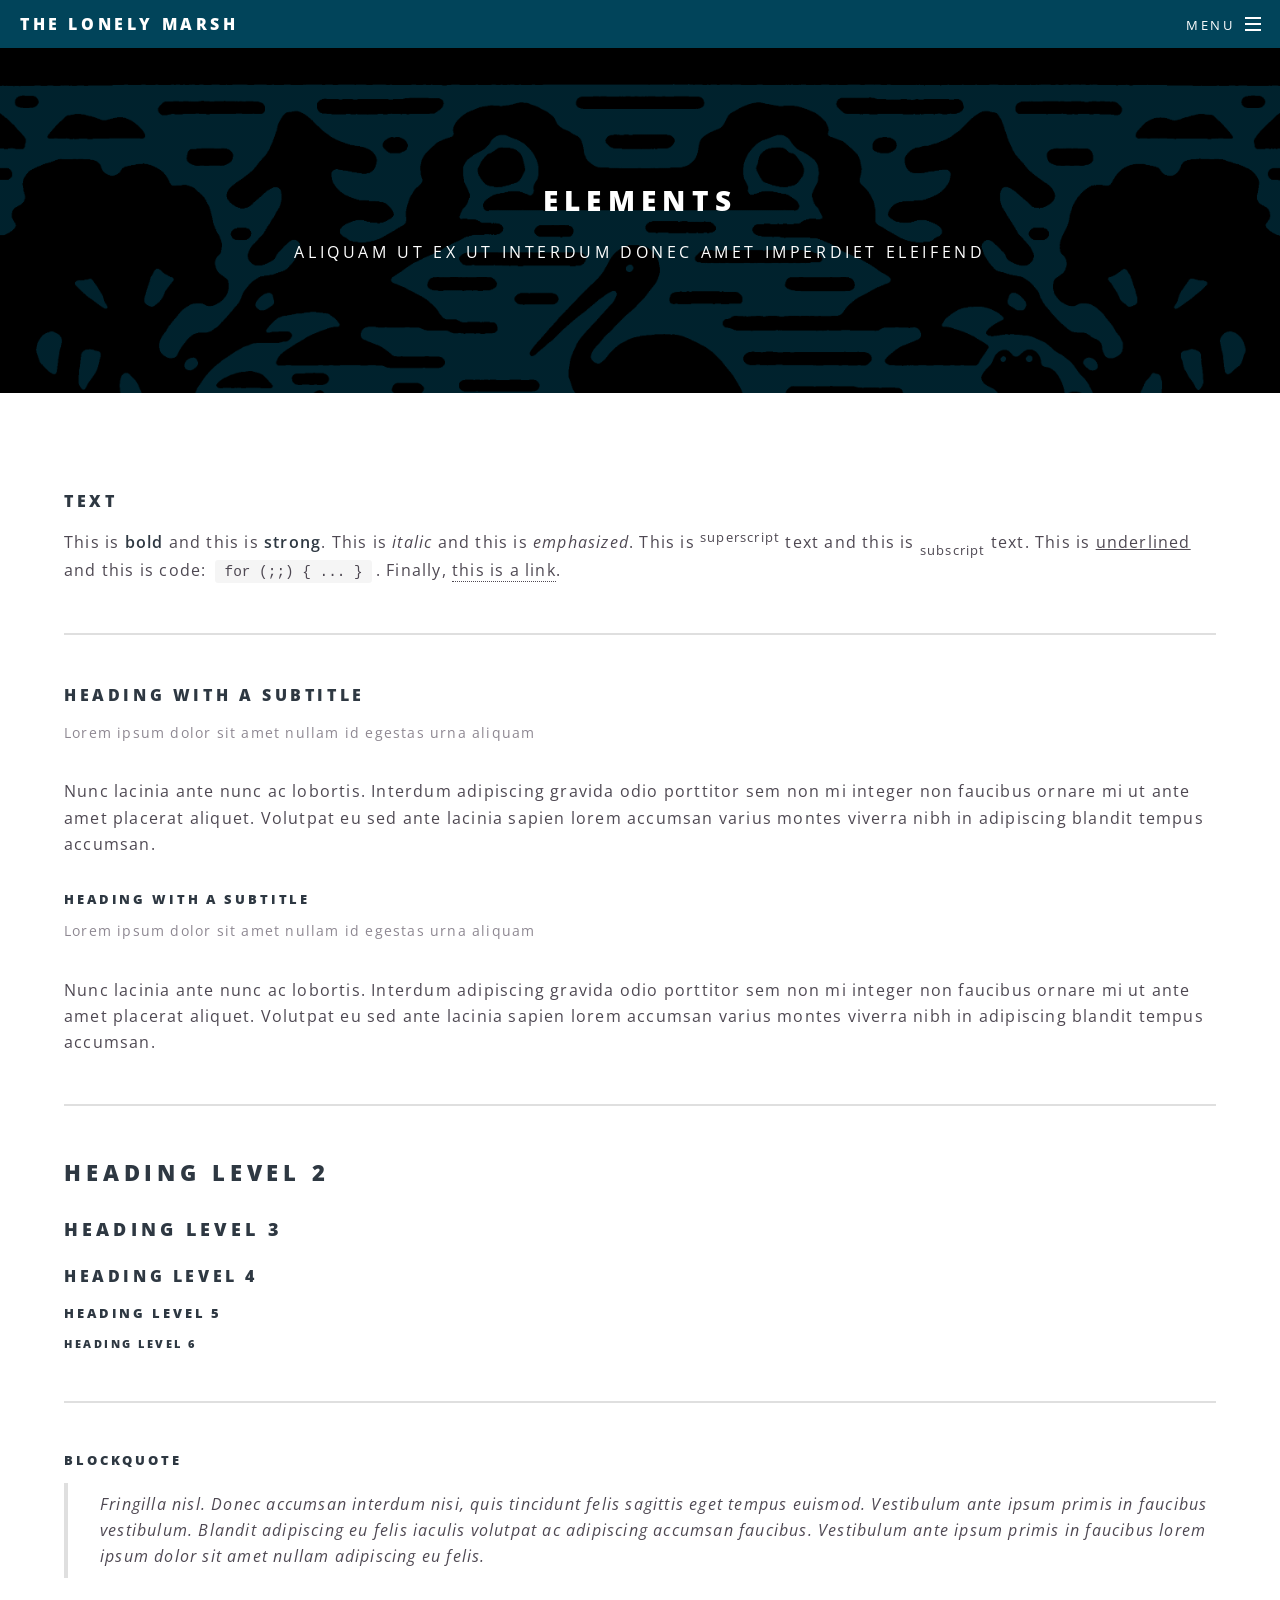
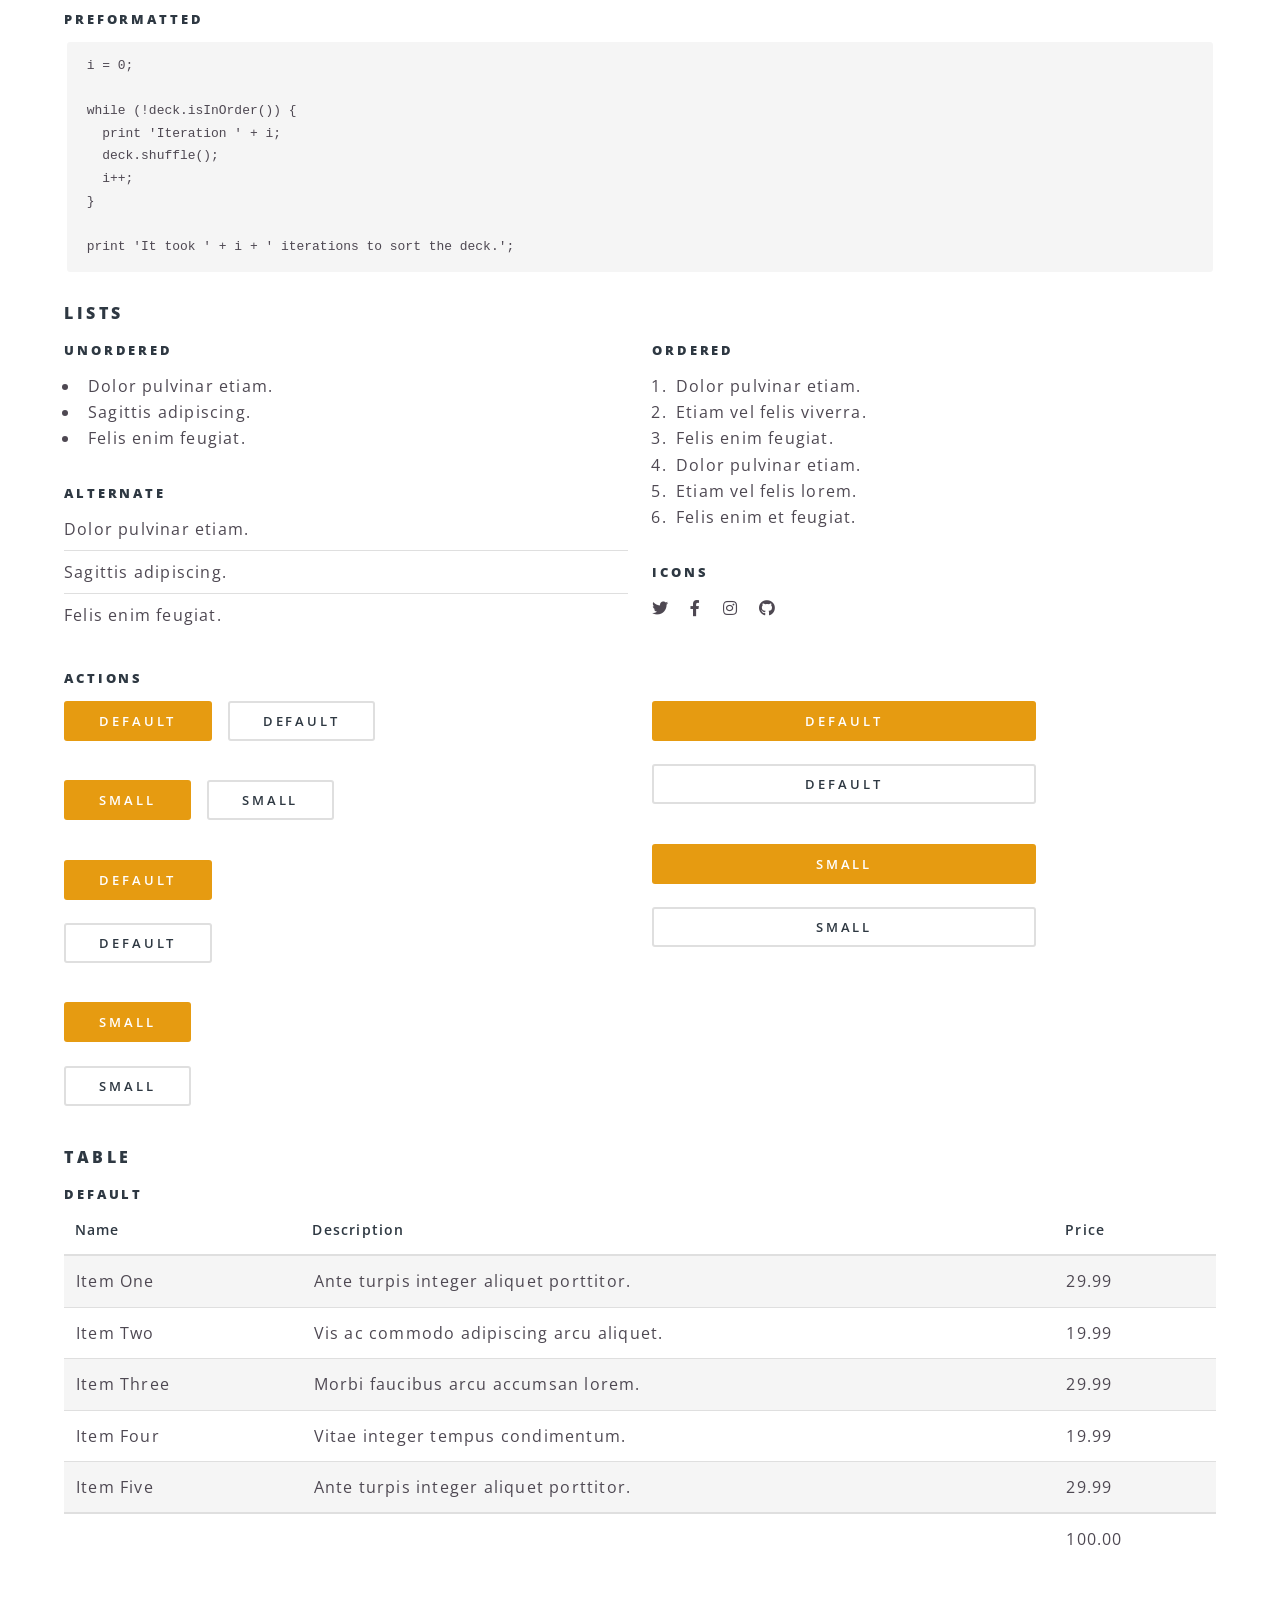
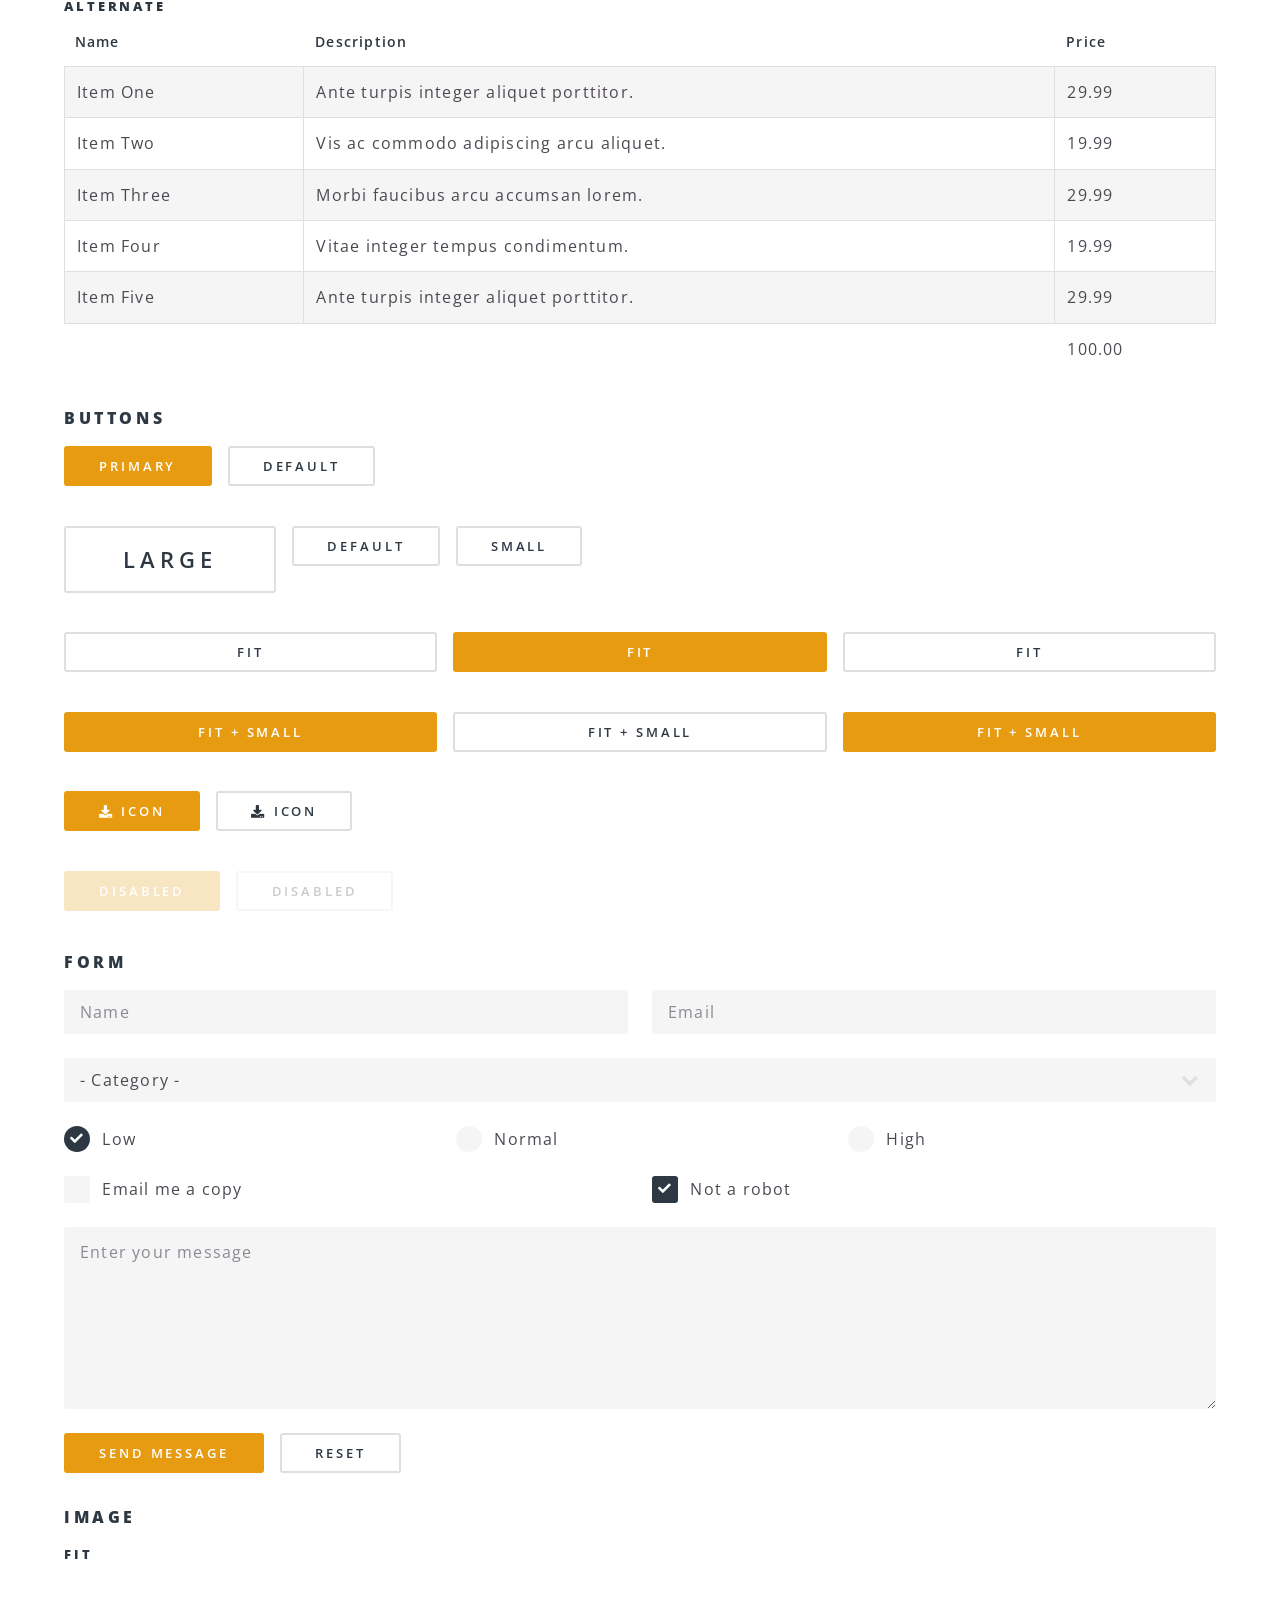
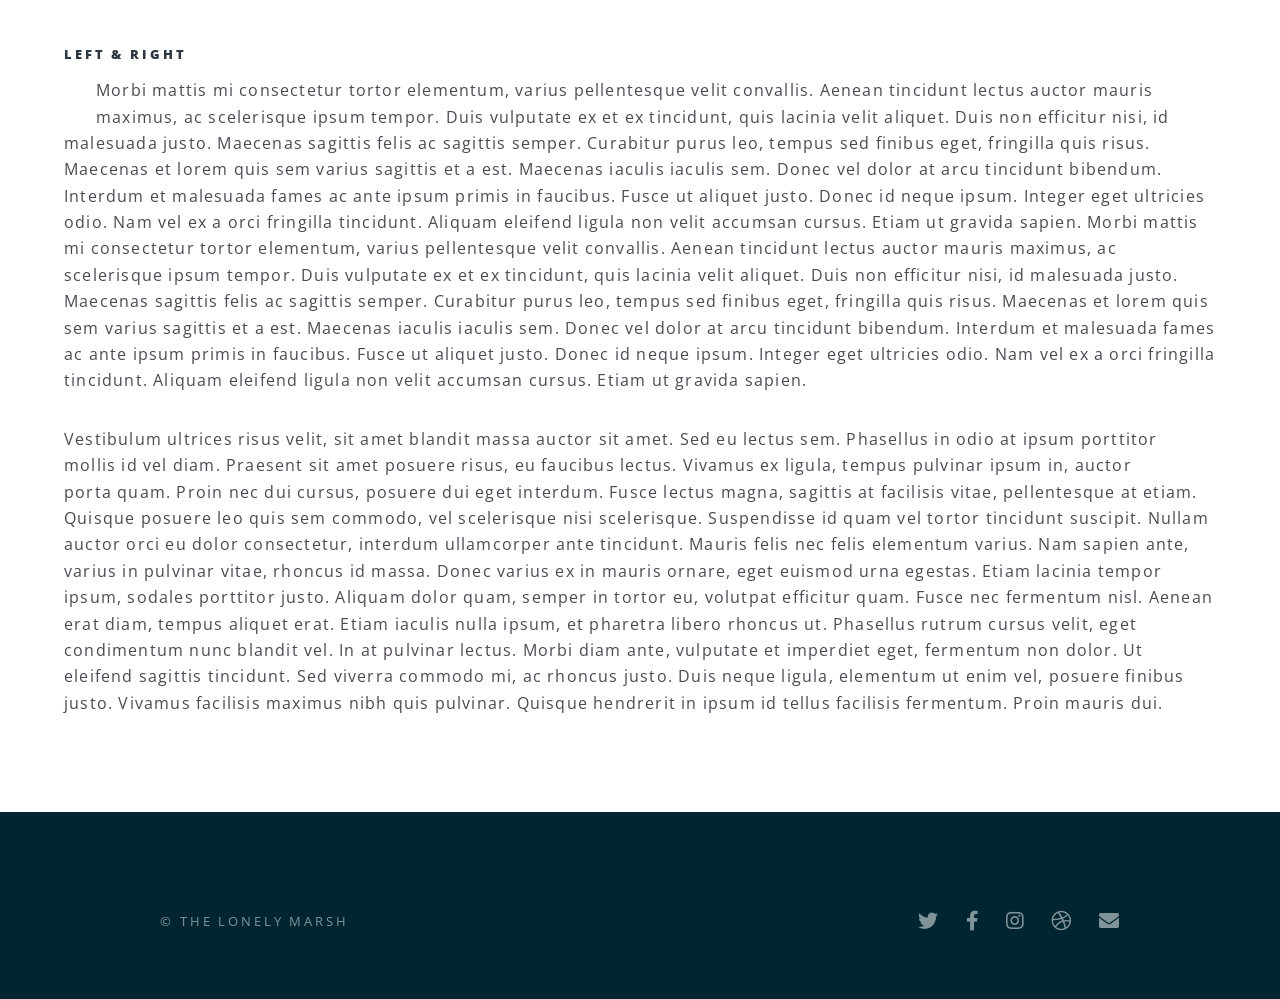
==== commit ac358436: "styling changes" ====
--- a/elements.html
+++ b/elements.html
@@ -1,7 +1,7 @@
 <!DOCTYPE HTML>
 <html>
 	<head>
-		<title>Elements - Spectral by HTML5 UP</title>
+		<title>Elements</title>
 		<meta charset="utf-8" />
 		<meta name="viewport" content="width=device-width, initial-scale=1, user-scalable=no" />
 		<link rel="stylesheet" href="assets/css/main.css" />
@@ -14,7 +14,7 @@
 
 				<!-- Header -->
 					<header id="header">
-						<h1><a href="index.html">Spectral</a></h1>
+						<h1><a href="index.html">The Lonely Marsh</a></h1>
 						<nav id="nav">
 							<ul>
 								<li class="special">
@@ -24,8 +24,6 @@
 											<li><a href="index.html">Home</a></li>
 											<li><a href="generic.html">Generic</a></li>
 											<li><a href="elements.html">Elements</a></li>
-											<li><a href="#">Sign Up</a></li>
-											<li><a href="#">Log In</a></li>
 										</ul>
 									</div>
 								</li>
@@ -354,16 +352,18 @@
 
 				<!-- Footer -->
 					<footer id="footer">
-						<ul class="icons">
-							<li><a href="#" class="icon brands fa-twitter"><span class="label">Twitter</span></a></li>
-							<li><a href="#" class="icon brands fa-facebook-f"><span class="label">Facebook</span></a></li>
-							<li><a href="#" class="icon brands fa-instagram"><span class="label">Instagram</span></a></li>
-							<li><a href="#" class="icon brands fa-dribbble"><span class="label">Dribbble</span></a></li>
-							<li><a href="#" class="icon solid fa-envelope"><span class="label">Email</span></a></li>
-						</ul>
-						<ul class="copyright">
-							<li>&copy; Untitled</li><li>Design: <a href="http://html5up.net">HTML5 UP</a></li>
-						</ul>
+						<div class="inner">
+							<ul class="copyright">
+								<li>&copy; The Lonely Marsh</li>
+							</ul>
+							<ul class="icons">
+								<li><a href="#" class="icon brands fa-twitter"><span class="label">Twitter</span></a></li>
+								<li><a href="#" class="icon brands fa-facebook-f"><span class="label">Facebook</span></a></li>
+								<li><a href="#" class="icon brands fa-instagram"><span class="label">Instagram</span></a></li>
+								<li><a href="#" class="icon brands fa-dribbble"><span class="label">Dribbble</span></a></li>
+								<li><a href="#" class="icon solid fa-envelope"><span class="label">Email</span></a></li>
+							</ul>
+						</div>
 					</footer>
 
 			</div>
--- a/assets/css/main.css
+++ b/assets/css/main.css
@@ -2146,10 +2146,10 @@
 
 /* Spotlight */
 .spotlight {
-  -moz-align-items: center;
-  -webkit-align-items: center;
-  -ms-align-items: center;
-  align-items: center;
+  -moz-align-items: stretch;
+  -webkit-align-items: stretch;
+  -ms-align-items: stretch;
+  align-items: stretch;
   display: -moz-flex;
   display: -webkit-flex;
   display: -ms-flex;
@@ -2166,6 +2166,8 @@
 .spotlight .image img {
   border-radius: 0;
   width: 100%;
+  height: 100%;
+  object-fit: cover;
 }
 .spotlight .content {
   padding: 2em 4em 0.1em 4em;
@@ -3139,6 +3141,23 @@
   background-color: rgb(0.5516483516, 37.5120879121, 49.6483516484);
   text-align: center;
 }
+#footer .inner {
+  display: -moz-flex;
+  display: -webkit-flex;
+  display: -ms-flex;
+  display: flex;
+  -moz-justify-content: space-between;
+  -webkit-justify-content: space-between;
+  -ms-justify-content: space-between;
+  justify-content: space-between;
+  -moz-align-items: center;
+  -webkit-align-items: center;
+  -ms-align-items: center;
+  align-items: center;
+  width: 60em;
+  max-width: 100%;
+  margin: 0 auto;
+}
 #footer .icons {
   font-size: 1.25em;
 }
@@ -3156,6 +3175,10 @@
   padding: 0;
   text-transform: uppercase;
 }
+#footer ul {
+  margin-bottom: 0;
+}
+
 #footer .copyright li {
   border-left: solid 1px rgba(255, 255, 255, 0.5);
   display: inline-block;
@@ -3187,10 +3210,22 @@
   #footer {
     padding: 4em 3em 2em 3em;
   }
+  #footer .inner {
+    width: 100%;
+  }
 }
 @media screen and (max-width: 736px) {
   #footer {
     padding: 3em 2em 1em 2em;
+  }
+  #footer .inner {
+    -moz-flex-direction: column;
+    -webkit-flex-direction: column;
+    -ms-flex-direction: column;
+    flex-direction: column;
+  }
+  #footer .inner > ul:first-child {
+    margin-bottom: 2em;
   }
 }
 
